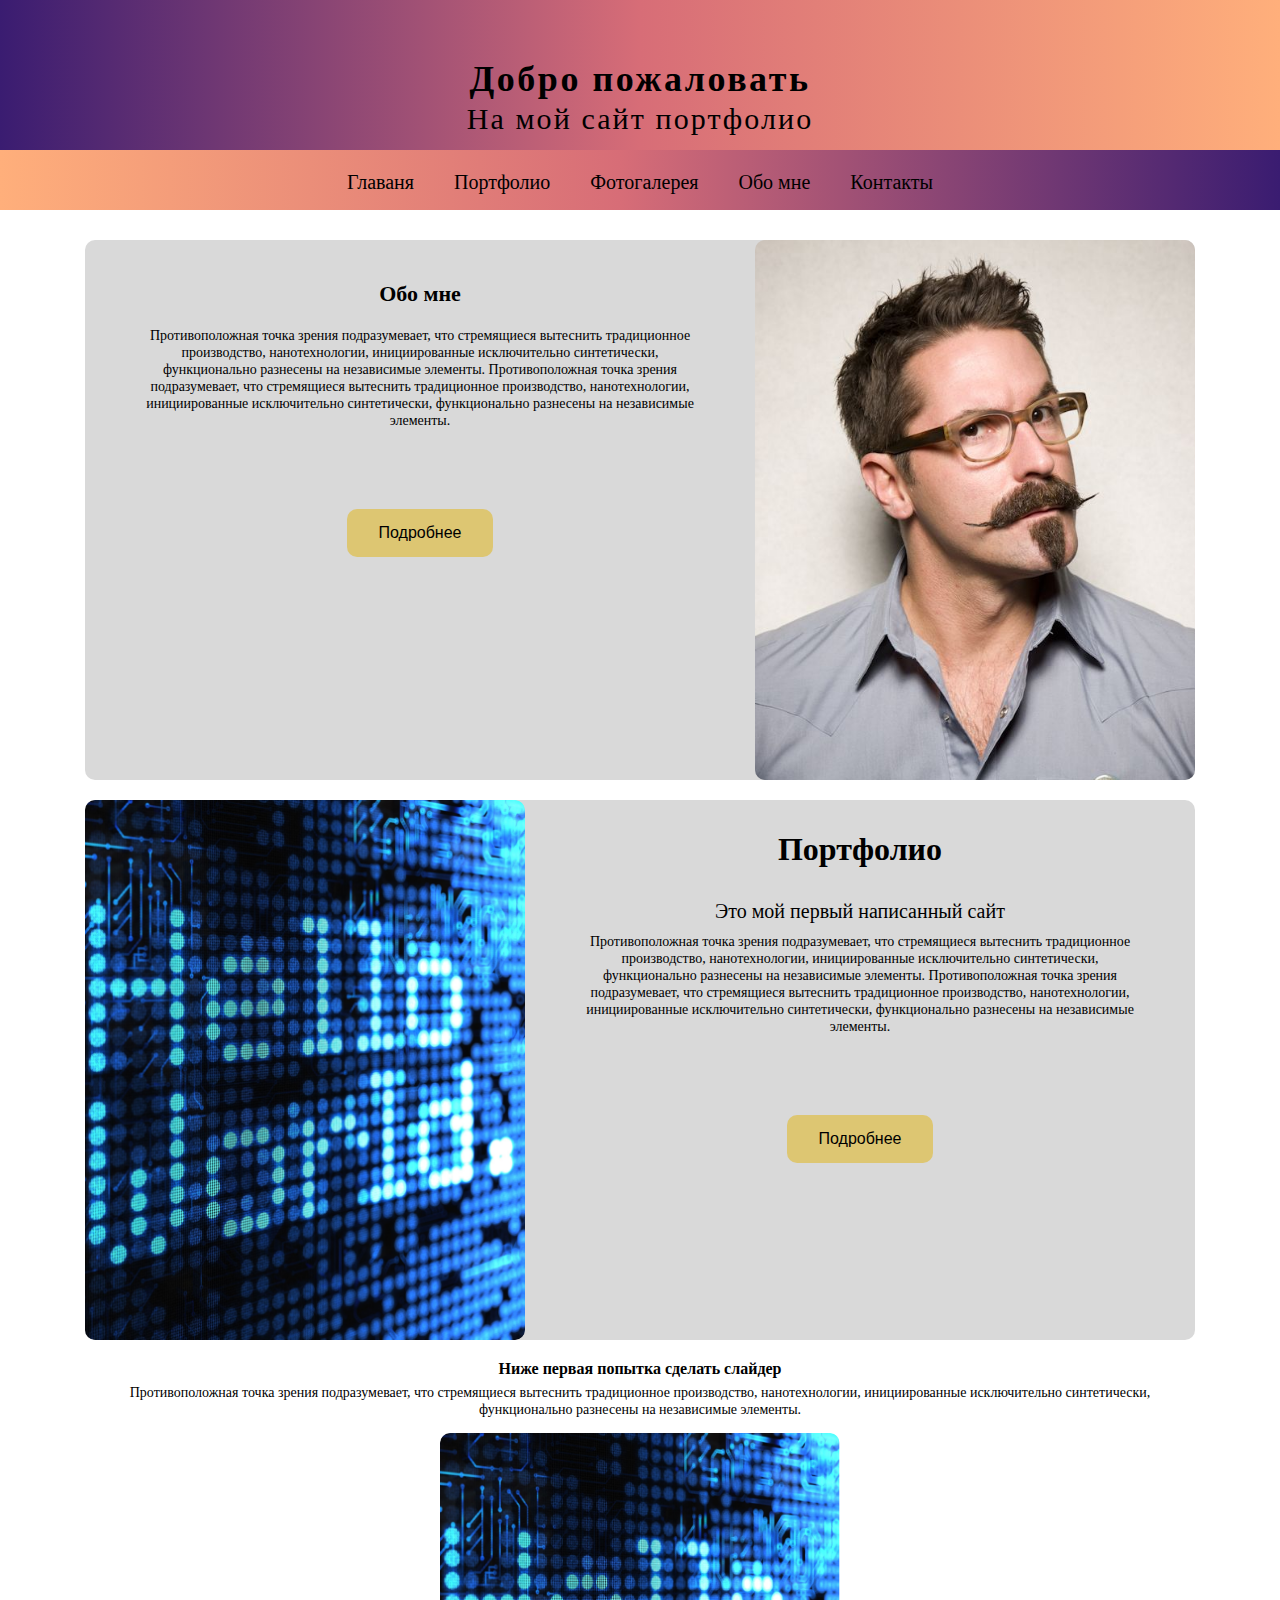
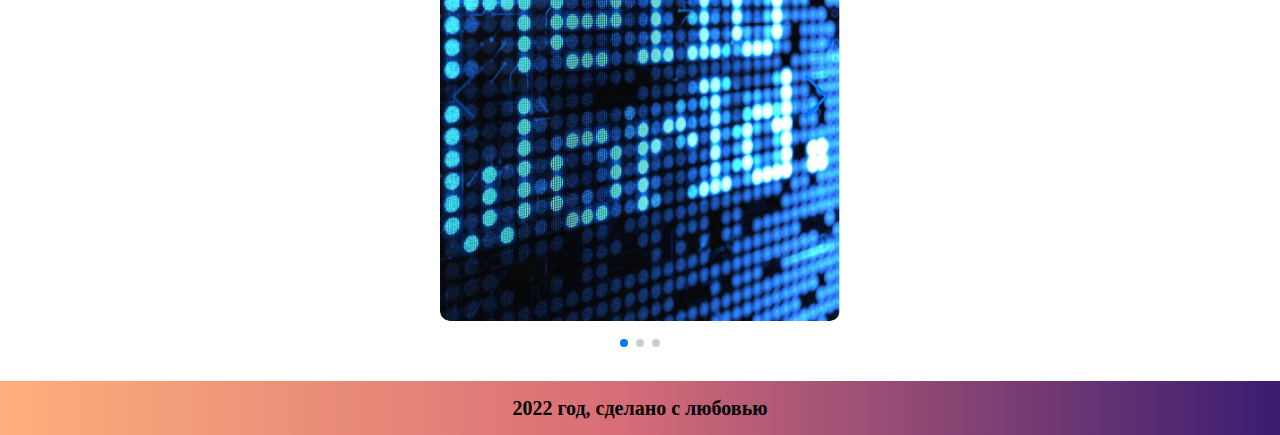
==== index.html @ 1dfb0046 "complited slider and first page" ====
<!DOCTYPE html>
<html lang="ru">
  <head>
    <meta charset="UTF-8" />
    <meta http-equiv="X-UA-Compatible" content="IE=edge" />
    <meta name="viewport" content="width=device-width, initial-scale=1.0" />
    <link rel="stylesheet" href="css/style.css" />
    <link
      rel="stylesheet"
      href="https://cdn.jsdelivr.net/npm/swiper@8/swiper-bundle.min.css"
    />
    <title>Portfolio</title>
  </head>
  <body>
    <section class="wrapper">
      <div class="title">
        <div class="container">
          <h1>Добро пожаловать</h1>
          <h3>На мой сайт портфолио</h3>
        </div>
      </div>
      <header class="header">
        <div class="container">
          <div class="header_body">
            <div class="header_burger">
              <span></span>
            </div>
            <nav class="header_menu">
              <ul class="header_list">
                <li>
                  <a href="/index.html" class="header_link">Главаня</a>
                </li>
                <li>
                  <a href="" class="header_link">Портфолио</a>
                </li>
                <li>
                  <a href="" class="header_link">Фотогалерея</a>
                </li>
                <li>
                  <a href="" class="header_link">Обо мне</a>
                </li>
                <li>
                  <a href="" class="header_link">Контакты</a>
                </li>
              </ul>
            </nav>
          </div>
        </div>
      </header>
      <main class="main">
        <div class="content">
          <div class="container">
            <div class="about_container">
              <div class="about_item">
                <div class="about">
                  <h3>Обо мне</h3>
                  <p>
                    Противоположная точка зрения подразумевает, что стремящиеся
                    вытеснить традиционное производство, нанотехнологии,
                    инициированные исключительно синтетически, функционально
                    разнесены на независимые элементы. Противоположная точка
                    зрения подразумевает, что стремящиеся вытеснить традиционное
                    производство, нанотехнологии, инициированные исключительно
                    синтетически, функционально разнесены на независимые
                    элементы.
                  </p>
                  <button class="btn" type="button">Подробнее</button>
                </div>
                <div class="about_img">
                  <img src="/img/653cfd9e326b87766fb42ae043bb074b.jpg" alt="" />
                </div>
              </div>
            </div>
            <div class="about_container portfolio">
              <div class="about_item">
                <div class="about_img">
                  <img src="/img/Rectangle 3.png" alt="" />
                </div>
                <div class="about">
                  <h2>Портфолио</h2>
                  <h4>Это мой первый написанный сайт</h4>
                  <p>
                    Противоположная точка зрения подразумевает, что стремящиеся
                    вытеснить традиционное производство, нанотехнологии,
                    инициированные исключительно синтетически, функционально
                    разнесены на независимые элементы. Противоположная точка
                    зрения подразумевает, что стремящиеся вытеснить традиционное
                    производство, нанотехнологии, инициированные исключительно
                    синтетически, функционально разнесены на независимые
                    элементы.
                  </p>
                  <button class="btn" type="button">Подробнее</button>
                </div>
              </div>
            </div>
            <div class="portfolio_footer"></div>
          </div>
        </div>
        <div class="portfolio">
          <div class="container">
            <div class="porfolio_body">
              <div class="portfolio_content">
                <h4>Ниже первая попытка сделать слайдер</h4>
                <p>
                  Противоположная точка зрения подразумевает, что стремящиеся
                  вытеснить традиционное производство, нанотехнологии,
                  инициированные исключительно синтетически, функционально
                  разнесены на независимые элементы. 
                </p>
              </div>
            <div class="swiper mySwiper">
              <div class="swiper-wrapper">
                <div class="swiper-slide"><img src="/img/Rectangle 3.png" alt=""></div>
                <div class="swiper-slide"><img src="/img/653cfd9e326b87766fb42ae043bb074b.jpg" alt=""></div>
                <div class="swiper-slide"><img src="/img/Rectangle 3.png" alt=""></div>

              </div>
              <div class="swiper-pagination"></div>
              <div class="swiper-button-next"></div>
              <div class="swiper-button-prev"></div>
            </div>
          </div>
        </div>
      </main>
      <footer class="footer">2022 год, сделано с любовью</footer>
    </section>
    <script src="https://cdn.jsdelivr.net/npm/swiper@8/swiper-bundle.min.js"></script>
    <script src="https://code.jquery.com/jquery-3.5.0.js"></script>
    <script src="./Js/script.js"></script>
  </body>
</html>
---- css/style.css ----
* {
    margin: 0;
    padding: 0;
    border: 0;
    box-sizing: border-box;
}

html,body {
    height: 100%;
}

.title {
    height: 150px;
    display: flex;
    justify-content: center;
    align-items: center;
    text-align: center;
    padding-top: 68px;
    padding-bottom: 24px;
    left: 0;
    top: 0;
    background: linear-gradient(90deg, #3A1C71 0%, #D76D77 50%, #FFAF7B 100%);
    color: #000000;
    
}

.title h1 {
    font-style: normal;
    font-weight: 900;
    font-size: 36px;
    line-height: 44px;
    letter-spacing: 0.07em;
}

.title h3 {
    font-style: normal;
    font-weight: 400;
    font-size: 30px;
    line-height: 36px;
    letter-spacing: 0.07em;

}
@media (max-width:500px) {
    .title {
        padding: 0;
    }
}
@media (max-width:360px) {
    .title,
    .header,
    .footer
    .container {min-width: 300px
    }
    .title h1 { font-size: 30px;
    }
    .title h3 { font-size: 24px;
    }
}

.wrapper {
    overflow: hidden;
    display: flex;
    flex-direction: column;
    min-height: 100vh;

    
}

.container {
    max-width: 1110px;
    margin: 0 auto;
    min-width: 300px;
}

.header {
    position: sticky;
    top: 0;
    left: 0;
    width: 100%;
    height: 60px;
    background: linear-gradient(90deg, #FFAF7B 0%, #D76D77 48.44%, #3A1C71 100%);
    z-index: 3;
}

.header:before {
    content: '';
    position: relative;
    top: 150px;
    left: 0;
    width: 100%;
    height: 100%;
    z-index: 3;
}

.header_body {
    position: relative;
    height: 60px;
}

.header_burger {
    display: none;
}


.header_list {
    display: flex;
    justify-content: center;
    position: relative;
}

.header_list li {
    list-style: none;
    padding-left: 20px;
    padding-right: 20px;
    padding-top: 20px;

}

.header_link {
    font-style: normal;
    font-weight: 400;
    font-size: 20px;
    line-height: 24px;
    color: #000000;
    text-decoration: none;
    transition: all 0.2s ease 0s;
}

.header_link:hover {
    color: navajowhite;
}

@media (max-width:767px) {

    body.lock {
        overflow: hidden;
    }

    
    .header_body {
        height: 50px;
        display: flex;
        justify-content: flex-end;
        align-items: center;
        
        
    }

    .header_burger {
        display: block;
        position: relative;
        width: 30px;
        height: 20px;
        z-index: 3;
        
    
    }

    .header_burger span {
        position: absolute;
        background-color: #ffffff;
        right: 0;
        width: 30px;
        height: 2px;
        top: 9px;
        transition: all 0.3s ease 0s;
    }
    .header_burger:before,
    .header_burger:after {
        content: '';
        background-color: #ffffff;
        position: absolute;
        width: 30px;
        height: 2px;
        right: 0;
        transition: all 0.3s ease 0s;
    }
    
    .header_burger:before {
        top: 0;
    }
    
    .header_burger:after {
        bottom: 0;
    }

    .header_menu {
        position: fixed;
        top: -100%;
        left: 0;
        width: 100%;
        height: 100%;
        overflow: auto;
        background-color: navajowhite;
        justify-content: center;
        text-align: center;
        transition: all 0.3s ease 0s;
    }
        
    .header_menu.active {
        top: 0;
        

    }


    .header_burger.active span {
        position: fixed;
        transform: scale(0);
    }


    .header_burger.active:before {
        position: fixed;
        transform: rotate(45deg);
        top: 9px;
    }

    .header_burger.active:after {
        position: fixed;
        transform: rotate(-45deg);
        top: 9px;
    }



    .header_list {
        display: block;
    }

    .header_list li {
        margin: 0px 0px 20px 0px;
    }

    .header_link {
        font-size: 22px;
    }



}


.about_container {
    margin-top: 30px;
    height: 540px;
    background: #D9D9D9;
    border-radius: 10px;
    width: 100%;
    position: relative;
    
}

.about {
    margin: 0 auto;
    width: 570px;
    text-align: center;
    padding-top: 20px;
}

.about h2 {
    padding-top: 10px;
    padding-bottom: 30px;
    font-style: normal;
    font-weight: 700;
    font-size: 32px;
    line-height: 39px;
}

.about h3 {
    padding-top: 20px;
    padding-bottom: 20px;
    font-style: normal;
    font-weight: 700;
    font-size: 22px;
    line-height: 27px;
}



.about h4 {
    padding-bottom: 10px;
    font-style: normal;
    font-weight: 500;
    font-size: 20px;
    line-height: 24px;
}

.about p {
    padding-bottom: 80px;
    font-style: normal;
    font-weight: 400;
    font-size: 14px;
    line-height: 17px;
    text-align: center;
}

.about_item {
    display: flex;
    justify-content: space-between;
}

.about_img{
    margin: 0 0 auto;
    padding: 0;
    height: 540px;
    width: 440px;
    overflow: hidden;
    position: relative;

}

.about_img img {
    height: 100%;
    width: 100%;
    border-radius: 10px;
    object-fit: cover;
    object-position: top;
    position: absolute;
    top: 0;
    left: 0;
}

.btn {
    margin-bottom: 10px;
    background: #DDC672;
    border-radius: 10px;
    border: none;
    color: rgb(0, 0, 0);
    padding: 15px 32px;
    text-align: center;
    text-decoration: none;
    font-size: 16px;
    cursor: pointer;
    transition: all 0.3s ease 0s;

}

.btn:hover {
    background: #a49252;
    
}

@media (max-width:768px) {
    .about_container {
        height: 100%;
        background: none;
}



.about_img{
    height: 340px;
    width: 180px;
}

}

.footer { 
    align-items: center;
    justify-content: center;
    background: linear-gradient(90deg, #FFAF7B 0%, #D76D77 48.44%, #3A1C71 100%);
    padding: 15px;
    margin-top: auto;
    font-style: normal;
    font-weight: 700;
    font-size: 20px;
    line-height: 24px;
    text-align: center;
    min-width: 300px
}

.portfolio {
    margin: 20px 0;
}


.swiper {
    max-width: 400px;
    max-height: 540px;
  }

  .swiper-slide {
    text-align: center;
    font-size: 18px;
    display: flex;
    justify-content: center;
    align-items: center;
  }

  .swiper-slide img {
    width: 100%;
    object-fit: cover;
    border-radius: 10px;
  }

  .swiper-button-next, siper-rtl .swiper-button-prev {
    right: 140px;
    left: auto;
  }

  .swiper-button-prev, siper-rtl .swiper-button-next {
    left: 140px;
    right: auto;
  }

.portfolio_content {
    display: flex;
    flex-direction: column;
    justify-content: center;
    align-items: center;
    text-align: center;
    margin: 15px;
}

.portfolio_content p {
    padding-top: 6px;
    font-weight: 400;
    font-size: 14px;
    line-height: 17px;
    text-align: center;

}
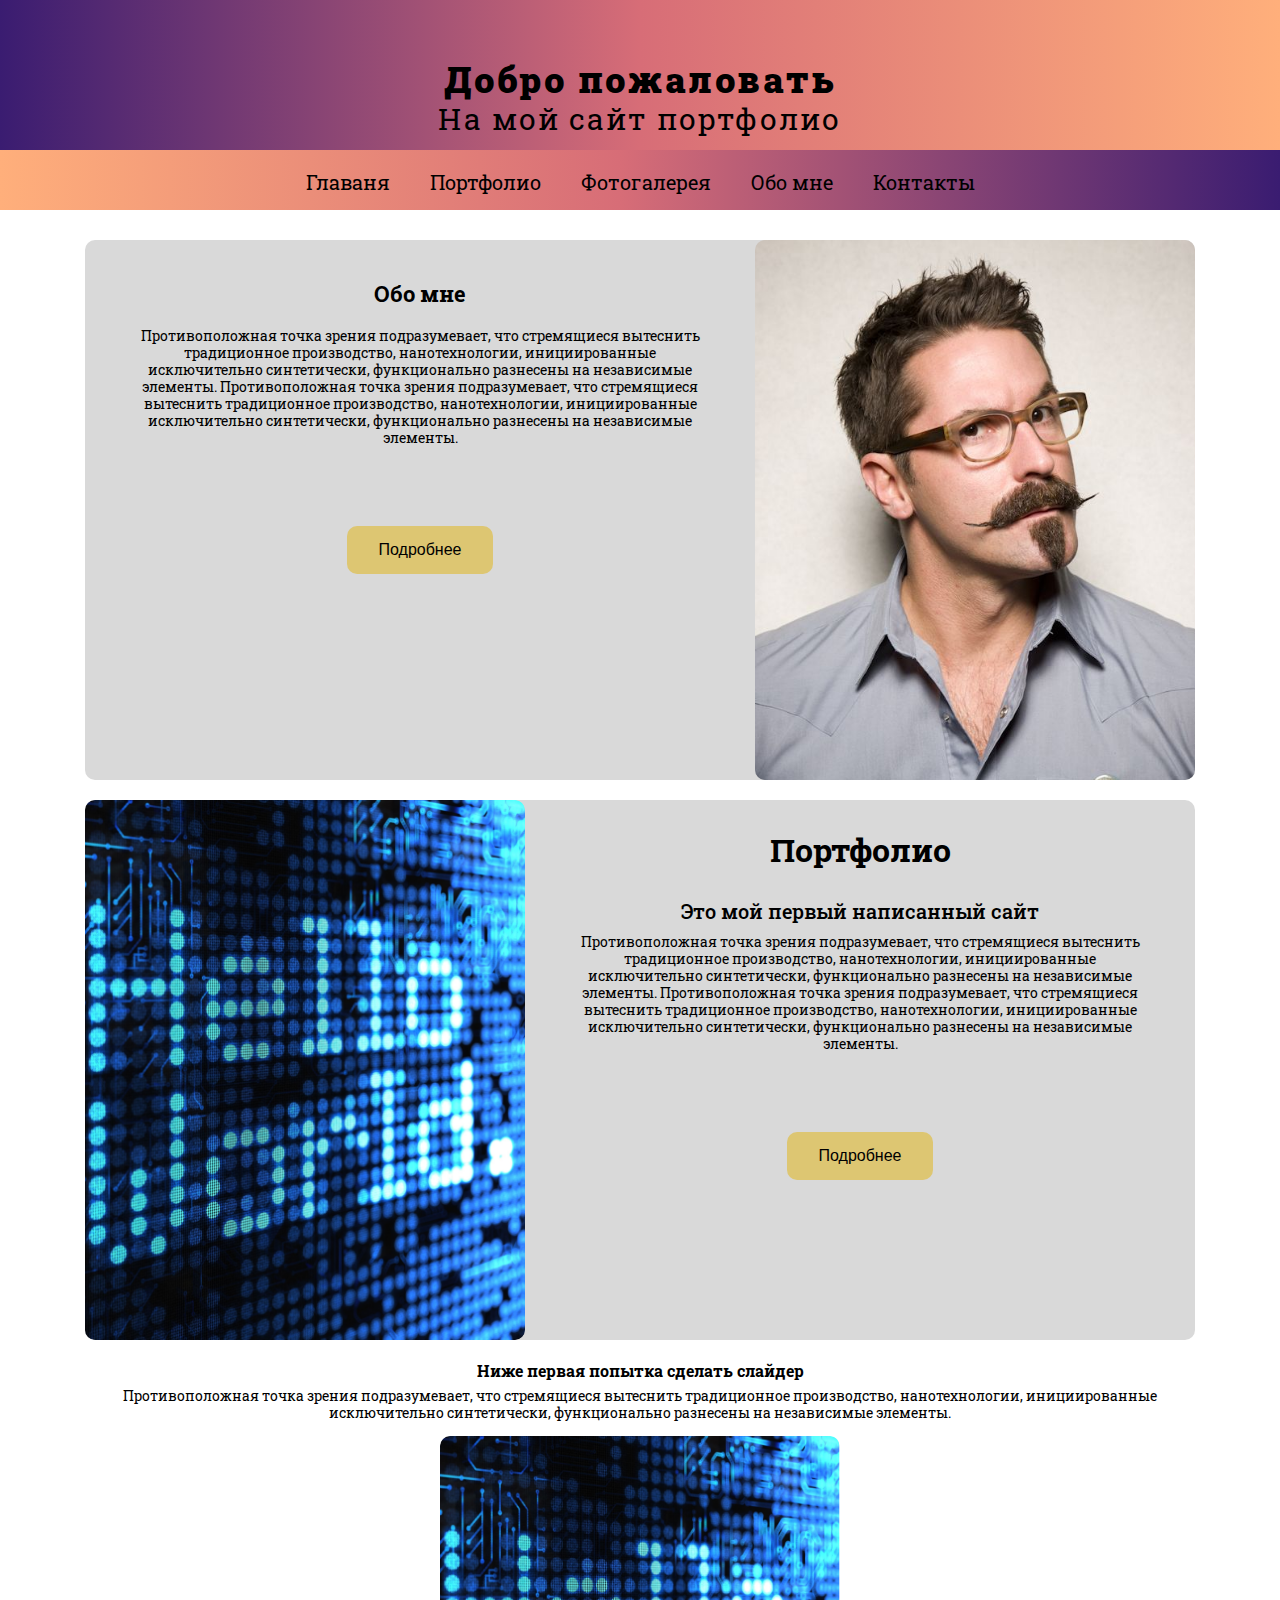
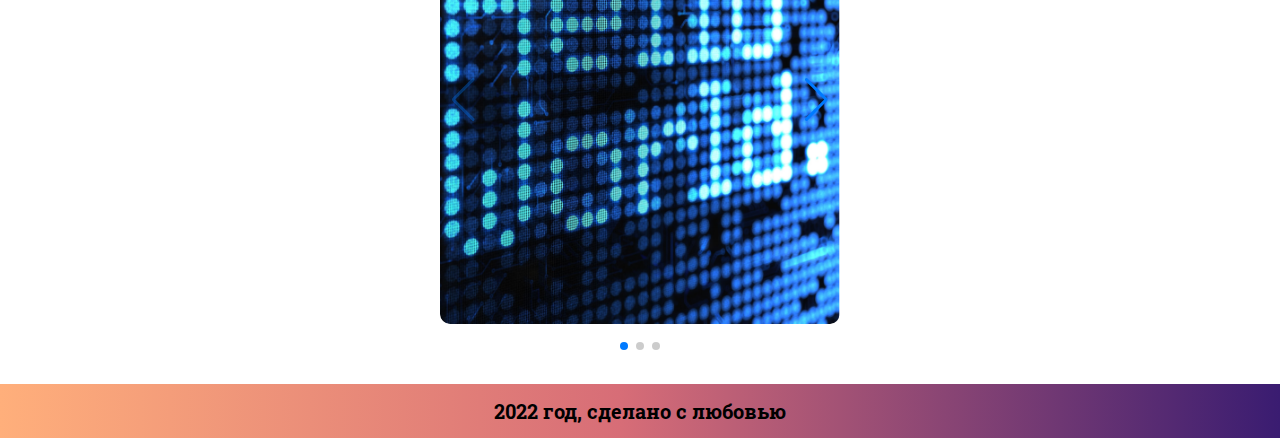
==== commit 7506fd45: "complted second page and debug page" ====
--- a/index.html
+++ b/index.html
@@ -5,10 +5,11 @@
     <meta http-equiv="X-UA-Compatible" content="IE=edge" />
     <meta name="viewport" content="width=device-width, initial-scale=1.0" />
     <link rel="stylesheet" href="css/style.css" />
-    <link
-      rel="stylesheet"
-      href="https://cdn.jsdelivr.net/npm/swiper@8/swiper-bundle.min.css"
-    />
+    <link rel="stylesheet" href="https://cdn.jsdelivr.net/npm/swiper@8/swiper-bundle.min.css"/>
+    <link rel="preconnect" href="https://fonts.googleapis.com">
+    <link rel="preconnect" href="https://fonts.gstatic.com" crossorigin>
+    <link href="https://fonts.googleapis.com/css2?family=Noto+Sans:wght@400;700&family=Roboto+Slab:wght@400;700;900&display=swap" rel="stylesheet">
+
     <title>Portfolio</title>
   </head>
   <body>
@@ -31,10 +32,10 @@
                   <a href="/index.html" class="header_link">Главаня</a>
                 </li>
                 <li>
-                  <a href="" class="header_link">Портфолио</a>
+                  <a href="/PG/PortfolioBP.html" class="header_link">Портфолио</a>
                 </li>
                 <li>
-                  <a href="" class="header_link">Фотогалерея</a>
+                  <a href="/PG/gallery.html" class="header_link">Фотогалерея</a>
                 </li>
                 <li>
                   <a href="" class="header_link">Обо мне</a>
--- a/css/style.css
+++ b/css/style.css
@@ -7,6 +7,8 @@
 
 html,body {
     height: 100%;
+    font-family: 'Noto Sans', sans-serif;
+    font-family: 'Roboto Slab', serif;      
 }
 
 .title {
@@ -69,7 +71,6 @@
 .container {
     max-width: 1110px;
     margin: 0 auto;
-    min-width: 300px;
 }
 
 .header {
@@ -420,4 +421,19 @@
     line-height: 17px;
     text-align: center;
 
+}
+
+.block_cardss {
+    display: flex;
+    flex-direction: row;
+    justify-content: space-around;
+    margin: 10px 5px;
+}
+
+.block_another_cardss {
+    display: flex;
+    flex-direction: row;
+    justify-content: space-around;
+    margin: 10px 5px;
+
 }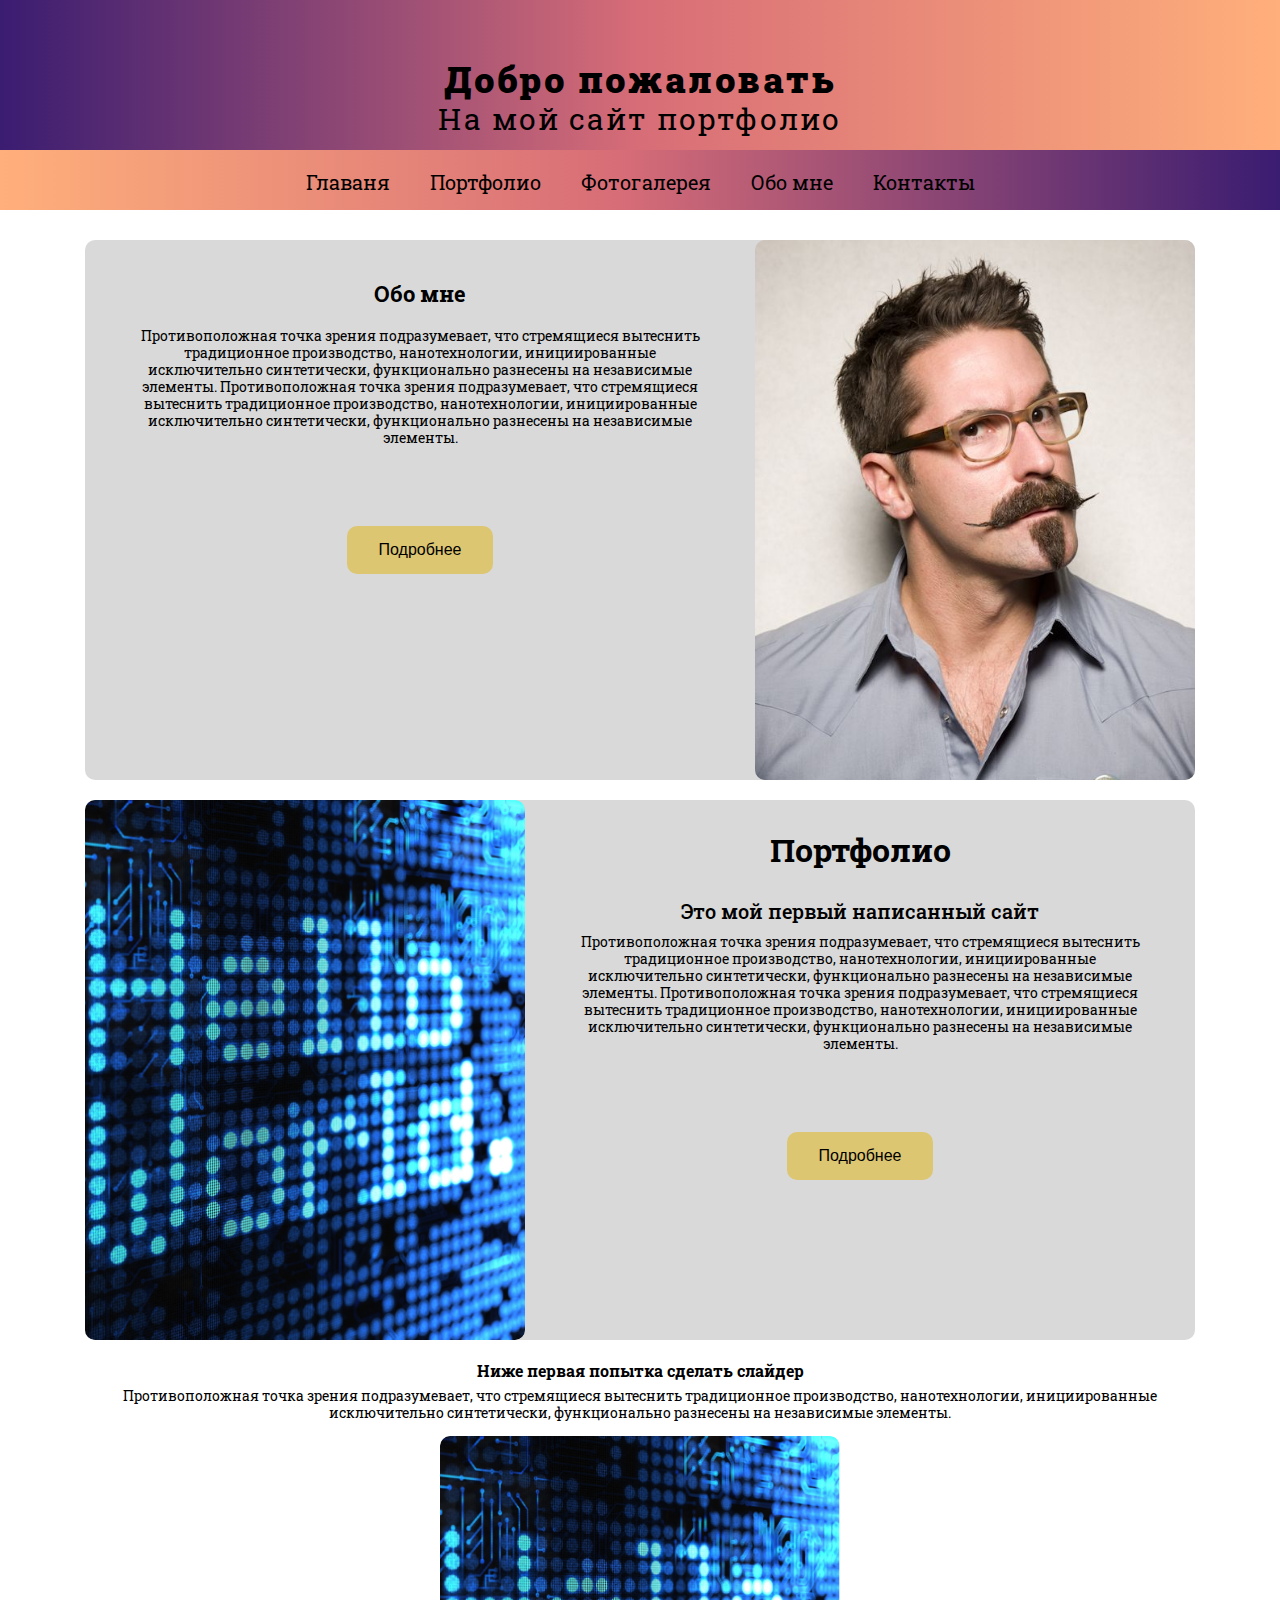
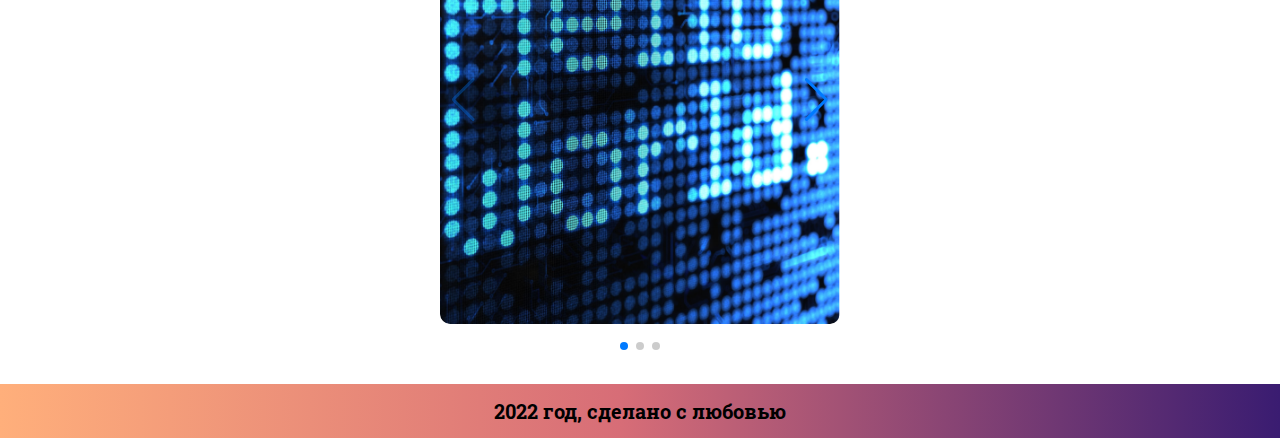
==== commit 6608cf48: "complted contacts" ====
--- a/index.html
+++ b/index.html
@@ -41,7 +41,7 @@
                   <a href="" class="header_link">Обо мне</a>
                 </li>
                 <li>
-                  <a href="" class="header_link">Контакты</a>
+                  <a href="http://synergiganievrss.tilda.ws/" class="header_link">Контакты</a>
                 </li>
               </ul>
             </nav>
--- a/css/style.css
+++ b/css/style.css
@@ -60,7 +60,6 @@
 }
 
 .wrapper {
-    overflow: hidden;
     display: flex;
     flex-direction: column;
     min-height: 100vh;
@@ -71,6 +70,7 @@
 .container {
     max-width: 1110px;
     margin: 0 auto;
+    position: relative;
 }
 
 .header {
@@ -436,4 +436,107 @@
     justify-content: space-around;
     margin: 10px 5px;
 
-}+}
+
+/* slider */
+/* Скрыть изображения по умолчанию */
+.container_slider{
+    display: flex;
+    justify-content: center;
+    flex-direction: column;
+    max-width: 740px;
+    margin: auto;
+    padding: 0;
+    text-align: center;
+    position: relative;
+}
+
+.mySlides img {
+    border-radius: 10px;
+    align-items: center;
+}
+.container_slider h4 {
+    text-align: center;
+    padding: 10px;
+    font-style: normal;
+    font-weight: 500;
+    font-size: 20px;
+    line-height: 24px;
+}
+
+.mySlides {
+    display: none;
+  }
+  
+  /* Добавить указатель при наведении на миниатюры изображений */
+  .cursor {
+    cursor: pointer;
+  }
+  
+  /* Вперед и предыдущие кнопки */
+  .prev,
+  .next {
+    cursor: pointer;
+    position: absolute;
+    top: 40%;
+    width: auto;
+    padding: 10px;
+    margin-top: -50px;
+    color: #000000;
+    font-weight: bold;
+    font-size: 20px;
+    border-radius: 0 3px 3px 0;
+    user-select: none;
+    -webkit-user-select: none;
+  }
+  
+  /* Позиция "next кнопка" на право */
+  .next {
+    right: 0;
+    border-radius: 3px 0 0 3px;
+  }
+  
+  /* При наведении курсора добавьте черный цвет фона с небольшим количеством прозрачного */
+  .prev:hover,
+  .next:hover {
+    background-color: #7e7e7e;
+  }
+  
+  /* Номера текст (1/3 и т.д.) */
+  .numbertext {
+    color: #f2f2f2;
+    font-size: 12px;
+    padding: 8px 12px;
+    position: absolute;
+    top: 0;
+  }
+  
+  /* Контейнер для текста изображения */
+  .caption-container {
+    text-align: center;
+    background-color: #222;
+    padding: 2px 16px;
+    color: white;
+  }
+  
+  .row:after {
+    content: "";
+    display: table;
+    clear: both;
+  }
+  
+  /* Шесть колонн бок о бок */
+  .column {
+    float: left;
+    width: 16.66%;
+  }
+  
+  /* Добавить эффект прозрачности для миниатюрных изображений */
+  .demo {
+    opacity: 0.6;
+  }
+  
+  .active,
+  .demo:hover {
+    opacity: 1;
+  }
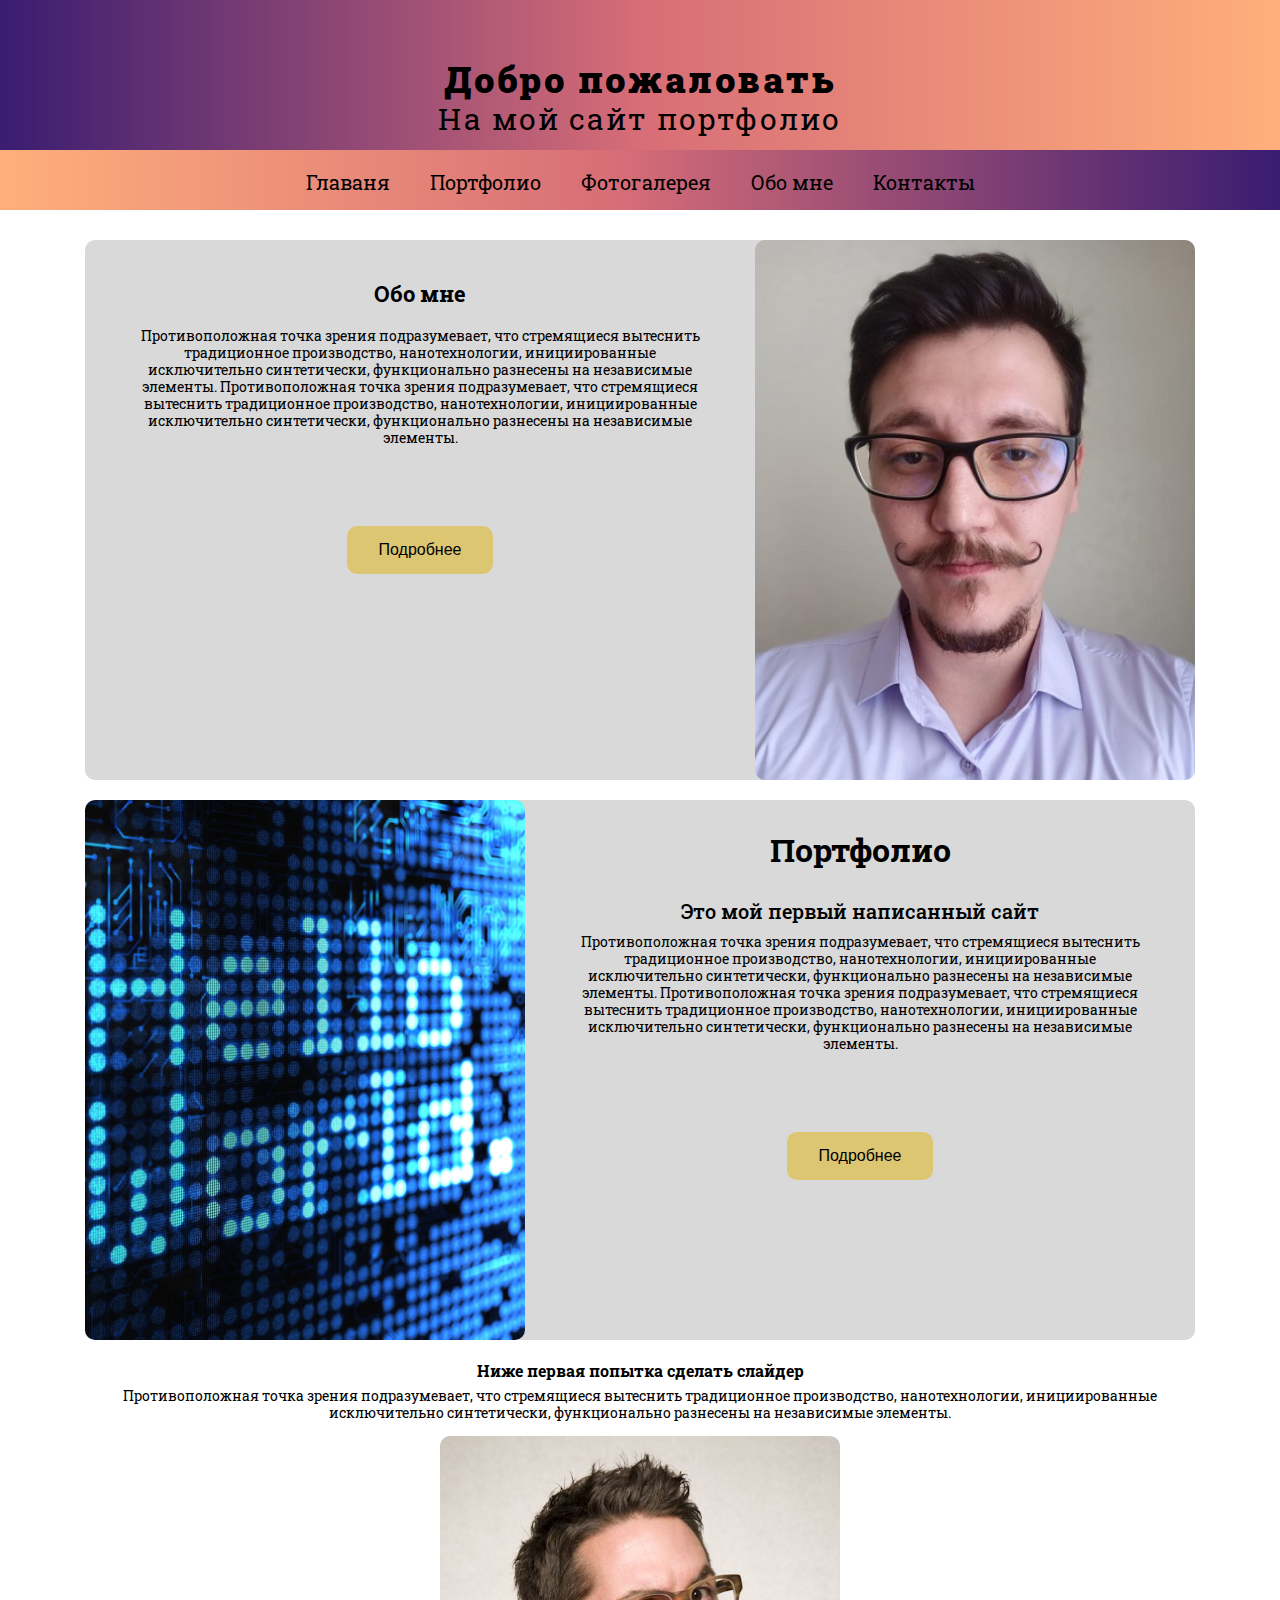
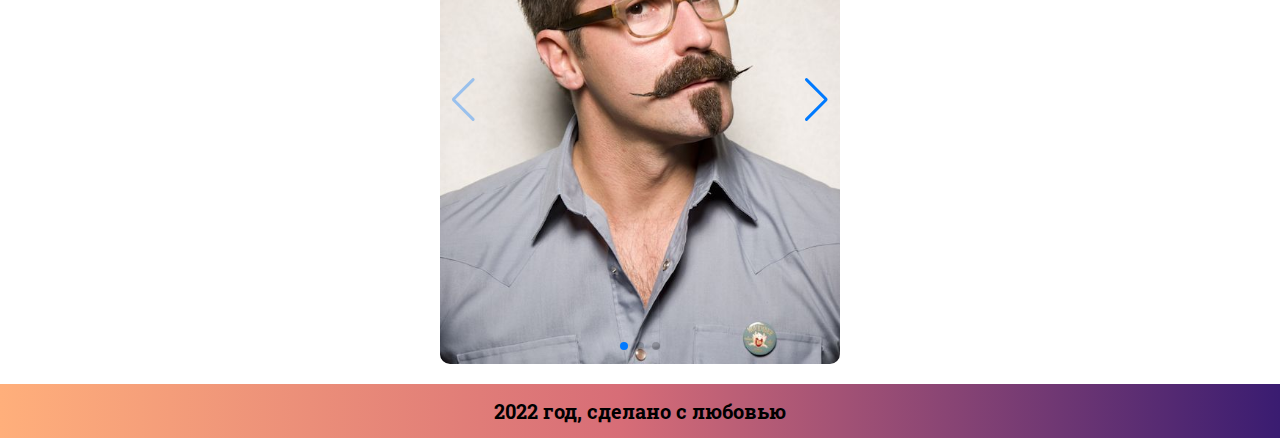
==== commit 55fc6668: "debug code add page about" ====
--- a/index.html
+++ b/index.html
@@ -4,7 +4,7 @@
     <meta charset="UTF-8" />
     <meta http-equiv="X-UA-Compatible" content="IE=edge" />
     <meta name="viewport" content="width=device-width, initial-scale=1.0" />
-    <link rel="stylesheet" href="css/style.css" />
+    <link rel="stylesheet" href="./css/style.css"/>
     <link rel="stylesheet" href="https://cdn.jsdelivr.net/npm/swiper@8/swiper-bundle.min.css"/>
     <link rel="preconnect" href="https://fonts.googleapis.com">
     <link rel="preconnect" href="https://fonts.gstatic.com" crossorigin>
@@ -29,16 +29,16 @@
             <nav class="header_menu">
               <ul class="header_list">
                 <li>
-                  <a href="/index.html" class="header_link">Главаня</a>
+                  <a href="./index.html" class="header_link">Главаня</a>
                 </li>
                 <li>
-                  <a href="/PG/PortfolioBP.html" class="header_link">Портфолио</a>
+                  <a href="./PG/PortfolioBP.html" class="header_link">Портфолио</a>
                 </li>
                 <li>
-                  <a href="/PG/gallery.html" class="header_link">Фотогалерея</a>
+                  <a href="./PG/gallery.html" class="header_link">Фотогалерея</a>
                 </li>
                 <li>
-                  <a href="" class="header_link">Обо мне</a>
+                  <a href="./PG/aboutme.html" class="header_link">Обо мне</a>
                 </li>
                 <li>
                   <a href="http://synergiganievrss.tilda.ws/" class="header_link">Контакты</a>
@@ -68,14 +68,14 @@
                   <button class="btn" type="button">Подробнее</button>
                 </div>
                 <div class="about_img">
-                  <img src="/img/653cfd9e326b87766fb42ae043bb074b.jpg" alt="" />
+                  <img src="./img/AboutMe.jpg" alt="Тут я" />
                 </div>
               </div>
             </div>
             <div class="about_container portfolio">
               <div class="about_item">
                 <div class="about_img">
-                  <img src="/img/Rectangle 3.png" alt="" />
+                  <img src="./img/HW.png" alt="Картинка HW" />
                 </div>
                 <div class="about">
                   <h2>Портфолио</h2>
@@ -111,9 +111,9 @@
               </div>
             <div class="swiper mySwiper">
               <div class="swiper-wrapper">
-                <div class="swiper-slide"><img src="/img/Rectangle 3.png" alt=""></div>
-                <div class="swiper-slide"><img src="/img/653cfd9e326b87766fb42ae043bb074b.jpg" alt=""></div>
-                <div class="swiper-slide"><img src="/img/Rectangle 3.png" alt=""></div>
+                <div class="swiper-slide"><img src="./img/save.jpg" alt="Усатый мужик"></div>
+                <div class="swiper-slide"><img src="./img/HW.png" alt="Картинка HW"></div>
+                <div class="swiper-slide"><img src="./img/save.jpg" alt="Усатый мужик"></div>
 
               </div>
               <div class="swiper-pagination"></div>
@@ -122,11 +122,13 @@
             </div>
           </div>
         </div>
+        </div>
       </main>
       <footer class="footer">2022 год, сделано с любовью</footer>
     </section>
     <script src="https://cdn.jsdelivr.net/npm/swiper@8/swiper-bundle.min.js"></script>
     <script src="https://code.jquery.com/jquery-3.5.0.js"></script>
+    <script src="./Js/swiper.js"></script>
     <script src="./Js/script.js"></script>
   </body>
 </html>
--- a/css/style.css
+++ b/css/style.css
@@ -1,542 +1,506 @@
 * {
-    margin: 0;
+  margin: 0;
+  padding: 0;
+  border: 0;
+  box-sizing: border-box;
+}
+
+html,
+body {
+  height: 100%;
+  font-family: "Noto Sans", sans-serif;
+  font-family: "Roboto Slab", serif;
+}
+
+.title {
+  height: 150px;
+  display: flex;
+  justify-content: center;
+  align-items: center;
+  text-align: center;
+  padding-top: 68px;
+  padding-bottom: 24px;
+  left: 0;
+  top: 0;
+  background: linear-gradient(90deg, #3a1c71 0%, #d76d77 50%, #ffaf7b 100%);
+  color: #000000;
+}
+
+.title h1 {
+  font-style: normal;
+  font-weight: 900;
+  font-size: 36px;
+  line-height: 44px;
+  letter-spacing: 0.07em;
+}
+
+.title h3 {
+  font-style: normal;
+  font-weight: 400;
+  font-size: 30px;
+  line-height: 36px;
+  letter-spacing: 0.07em;
+}
+@media (max-width: 500px) {
+  .title {
     padding: 0;
-    border: 0;
-    box-sizing: border-box;
-}
-
-html,body {
-    height: 100%;
-    font-family: 'Noto Sans', sans-serif;
-    font-family: 'Roboto Slab', serif;      
-}
-
-.title {
-    height: 150px;
+  }
+}
+@media (max-width: 360px) {
+  .title,
+  .header,
+  .footer .container {
+    min-width: 300px;
+  }
+  .title h1 {
+    font-size: 30px;
+  }
+  .title h3 {
+    font-size: 24px;
+  }
+}
+
+.wrapper {
+  display: flex;
+  flex-direction: column;
+  min-height: 100vh;
+}
+
+.container {
+  max-width: 1110px;
+  margin: 0 auto;
+  position: relative;
+}
+
+.header {
+  position: sticky;
+  top: 0;
+  left: 0;
+  width: 100%;
+  height: 60px;
+  background: linear-gradient(90deg, #ffaf7b 0%, #d76d77 48.44%, #3a1c71 100%);
+  z-index: 3;
+}
+
+.header:before {
+  content: "";
+  position: relative;
+  top: 150px;
+  left: 0;
+  width: 100%;
+  height: 100%;
+  z-index: 3;
+}
+
+.header_body {
+  position: relative;
+  height: 60px;
+}
+
+.header_burger {
+  display: none;
+}
+
+.header_list {
+  display: flex;
+  justify-content: center;
+  position: relative;
+}
+
+.header_list li {
+  list-style: none;
+  padding-left: 20px;
+  padding-right: 20px;
+  padding-top: 20px;
+}
+
+.header_link {
+  font-style: normal;
+  font-weight: 400;
+  font-size: 20px;
+  line-height: 24px;
+  color: #000000;
+  text-decoration: none;
+  transition: all 0.2s ease 0s;
+}
+
+.header_link:hover {
+  color: navajowhite;
+}
+
+@media (max-width: 767px) {
+  body.lock {
+    overflow: hidden;
+  }
+
+  .header_body {
+    height: 50px;
     display: flex;
-    justify-content: center;
+    justify-content: flex-end;
     align-items: center;
-    text-align: center;
-    padding-top: 68px;
-    padding-bottom: 24px;
-    left: 0;
+  }
+
+  .header_burger {
+    display: block;
+    position: relative;
+    width: 30px;
+    height: 20px;
+    z-index: 3;
+  }
+
+  .header_burger span {
+    position: absolute;
+    background-color: #ffffff;
+    right: 0;
+    width: 30px;
+    height: 2px;
+    top: 9px;
+    transition: all 0.3s ease 0s;
+  }
+  .header_burger:before,
+  .header_burger:after {
+    content: "";
+    background-color: #ffffff;
+    position: absolute;
+    width: 30px;
+    height: 2px;
+    right: 0;
+    transition: all 0.3s ease 0s;
+  }
+
+  .header_burger:before {
     top: 0;
-    background: linear-gradient(90deg, #3A1C71 0%, #D76D77 50%, #FFAF7B 100%);
-    color: #000000;
-    
-}
-
-.title h1 {
-    font-style: normal;
-    font-weight: 900;
-    font-size: 36px;
-    line-height: 44px;
-    letter-spacing: 0.07em;
-}
-
-.title h3 {
-    font-style: normal;
-    font-weight: 400;
-    font-size: 30px;
-    line-height: 36px;
-    letter-spacing: 0.07em;
-
-}
-@media (max-width:500px) {
-    .title {
-        padding: 0;
-    }
-}
-@media (max-width:360px) {
-    .title,
-    .header,
-    .footer
-    .container {min-width: 300px
-    }
-    .title h1 { font-size: 30px;
-    }
-    .title h3 { font-size: 24px;
-    }
-}
-
-.wrapper {
-    display: flex;
-    flex-direction: column;
-    min-height: 100vh;
-
-    
-}
-
-.container {
-    max-width: 1110px;
-    margin: 0 auto;
-    position: relative;
-}
-
-.header {
-    position: sticky;
-    top: 0;
-    left: 0;
-    width: 100%;
-    height: 60px;
-    background: linear-gradient(90deg, #FFAF7B 0%, #D76D77 48.44%, #3A1C71 100%);
-    z-index: 3;
-}
-
-.header:before {
-    content: '';
-    position: relative;
-    top: 150px;
+  }
+
+  .header_burger:after {
+    bottom: 0;
+  }
+
+  .header_menu {
+    position: fixed;
+    top: -100%;
     left: 0;
     width: 100%;
     height: 100%;
-    z-index: 3;
-}
-
-.header_body {
-    position: relative;
-    height: 60px;
-}
-
-.header_burger {
-    display: none;
-}
-
-
-.header_list {
-    display: flex;
+    overflow: auto;
+    background-color: navajowhite;
     justify-content: center;
-    position: relative;
-}
-
-.header_list li {
-    list-style: none;
-    padding-left: 20px;
-    padding-right: 20px;
-    padding-top: 20px;
-
-}
-
-.header_link {
-    font-style: normal;
-    font-weight: 400;
-    font-size: 20px;
-    line-height: 24px;
-    color: #000000;
-    text-decoration: none;
-    transition: all 0.2s ease 0s;
-}
-
-.header_link:hover {
-    color: navajowhite;
-}
-
-@media (max-width:767px) {
-
-    body.lock {
-        overflow: hidden;
-    }
-
-    
-    .header_body {
-        height: 50px;
-        display: flex;
-        justify-content: flex-end;
-        align-items: center;
-        
-        
-    }
-
-    .header_burger {
-        display: block;
-        position: relative;
-        width: 30px;
-        height: 20px;
-        z-index: 3;
-        
-    
-    }
-
-    .header_burger span {
-        position: absolute;
-        background-color: #ffffff;
-        right: 0;
-        width: 30px;
-        height: 2px;
-        top: 9px;
-        transition: all 0.3s ease 0s;
-    }
-    .header_burger:before,
-    .header_burger:after {
-        content: '';
-        background-color: #ffffff;
-        position: absolute;
-        width: 30px;
-        height: 2px;
-        right: 0;
-        transition: all 0.3s ease 0s;
-    }
-    
-    .header_burger:before {
-        top: 0;
-    }
-    
-    .header_burger:after {
-        bottom: 0;
-    }
-
-    .header_menu {
-        position: fixed;
-        top: -100%;
-        left: 0;
-        width: 100%;
-        height: 100%;
-        overflow: auto;
-        background-color: navajowhite;
-        justify-content: center;
-        text-align: center;
-        transition: all 0.3s ease 0s;
-    }
-        
-    .header_menu.active {
-        top: 0;
-        
-
-    }
-
-
-    .header_burger.active span {
-        position: fixed;
-        transform: scale(0);
-    }
-
-
-    .header_burger.active:before {
-        position: fixed;
-        transform: rotate(45deg);
-        top: 9px;
-    }
-
-    .header_burger.active:after {
-        position: fixed;
-        transform: rotate(-45deg);
-        top: 9px;
-    }
-
-
-
-    .header_list {
-        display: block;
-    }
-
-    .header_list li {
-        margin: 0px 0px 20px 0px;
-    }
-
-    .header_link {
-        font-size: 22px;
-    }
-
-
-
-}
-
+    text-align: center;
+    transition: all 0.3s ease 0s;
+  }
+
+  .header_menu.active {
+    top: 0;
+  }
+
+  .header_burger.active span {
+    position: fixed;
+    transform: scale(0);
+  }
+
+  .header_burger.active:before {
+    position: fixed;
+    transform: rotate(45deg);
+    top: 9px;
+  }
+
+  .header_burger.active:after {
+    position: fixed;
+    transform: rotate(-45deg);
+    top: 9px;
+  }
+
+  .header_list {
+    display: block;
+  }
+
+  .header_list li {
+    margin: 0px 0px 20px 0px;
+  }
+
+  .header_link {
+    font-size: 22px;
+  }
+}
 
 .about_container {
-    margin-top: 30px;
-    height: 540px;
-    background: #D9D9D9;
-    border-radius: 10px;
-    width: 100%;
-    position: relative;
-    
+  margin-top: 30px;
+  height: 540px;
+  background: #d9d9d9;
+  border-radius: 10px;
+  width: 100%;
+  position: relative;
 }
 
 .about {
-    margin: 0 auto;
-    width: 570px;
-    text-align: center;
-    padding-top: 20px;
+  margin: 0 auto;
+  width: 570px;
+  text-align: center;
+  padding-top: 20px;
 }
 
 .about h2 {
-    padding-top: 10px;
-    padding-bottom: 30px;
-    font-style: normal;
-    font-weight: 700;
-    font-size: 32px;
-    line-height: 39px;
+  padding-top: 10px;
+  padding-bottom: 30px;
+  font-style: normal;
+  font-weight: 700;
+  font-size: 32px;
+  line-height: 39px;
 }
 
 .about h3 {
-    padding-top: 20px;
-    padding-bottom: 20px;
-    font-style: normal;
-    font-weight: 700;
-    font-size: 22px;
-    line-height: 27px;
-}
-
-
+  padding-top: 20px;
+  padding-bottom: 20px;
+  font-style: normal;
+  font-weight: 700;
+  font-size: 22px;
+  line-height: 27px;
+}
 
 .about h4 {
-    padding-bottom: 10px;
-    font-style: normal;
-    font-weight: 500;
-    font-size: 20px;
-    line-height: 24px;
+  padding-bottom: 10px;
+  font-style: normal;
+  font-weight: 500;
+  font-size: 20px;
+  line-height: 24px;
 }
 
 .about p {
-    padding-bottom: 80px;
-    font-style: normal;
-    font-weight: 400;
-    font-size: 14px;
-    line-height: 17px;
-    text-align: center;
+  padding-bottom: 80px;
+  font-style: normal;
+  font-weight: 400;
+  font-size: 14px;
+  line-height: 17px;
+  text-align: center;
 }
 
 .about_item {
-    display: flex;
-    justify-content: space-between;
-}
-
-.about_img{
-    margin: 0 0 auto;
-    padding: 0;
-    height: 540px;
-    width: 440px;
-    overflow: hidden;
-    position: relative;
-
+  display: flex;
+  justify-content: space-between;
+}
+
+.about_img {
+  margin: 0 0 auto;
+  padding: 0;
+  height: 540px;
+  width: 440px;
+  overflow: hidden;
+  position: relative;
 }
 
 .about_img img {
+  height: 100%;
+  width: 100%;
+  border-radius: 10px;
+  object-fit: cover;
+  object-position: top;
+  position: absolute;
+  top: 0;
+  left: 0;
+}
+
+.btn {
+  margin-bottom: 10px;
+  background: #ddc672;
+  border-radius: 10px;
+  border: none;
+  color: rgb(0, 0, 0);
+  padding: 15px 32px;
+  text-align: center;
+  text-decoration: none;
+  font-size: 16px;
+  cursor: pointer;
+  transition: all 0.3s ease 0s;
+}
+
+.btn:hover {
+  background: #a49252;
+}
+
+@media (max-width: 768px) {
+  .about_container {
     height: 100%;
-    width: 100%;
-    border-radius: 10px;
-    object-fit: cover;
-    object-position: top;
-    position: absolute;
-    top: 0;
-    left: 0;
-}
-
-.btn {
-    margin-bottom: 10px;
-    background: #DDC672;
-    border-radius: 10px;
-    border: none;
-    color: rgb(0, 0, 0);
-    padding: 15px 32px;
-    text-align: center;
-    text-decoration: none;
-    font-size: 16px;
-    cursor: pointer;
-    transition: all 0.3s ease 0s;
-
-}
-
-.btn:hover {
-    background: #a49252;
-    
-}
-
-@media (max-width:768px) {
-    .about_container {
-        height: 100%;
-        background: none;
-}
-
-
-
-.about_img{
+    background: none;
+  }
+
+  .about_img {
     height: 340px;
     width: 180px;
-}
-
-}
-
-.footer { 
-    align-items: center;
-    justify-content: center;
-    background: linear-gradient(90deg, #FFAF7B 0%, #D76D77 48.44%, #3A1C71 100%);
-    padding: 15px;
-    margin-top: auto;
-    font-style: normal;
-    font-weight: 700;
-    font-size: 20px;
-    line-height: 24px;
-    text-align: center;
-    min-width: 300px
+  }
+}
+
+.footer {
+  align-items: center;
+  justify-content: center;
+  background: linear-gradient(90deg, #ffaf7b 0%, #d76d77 48.44%, #3a1c71 100%);
+  padding: 15px;
+  margin-top: auto;
+  font-style: normal;
+  font-weight: 700;
+  font-size: 20px;
+  line-height: 24px;
+  text-align: center;
+  min-width: 300px;
 }
 
 .portfolio {
-    margin: 20px 0;
-}
-
+  margin: 20px 0;
+}
 
 .swiper {
-    max-width: 400px;
-    max-height: 540px;
-  }
-
-  .swiper-slide {
-    text-align: center;
-    font-size: 18px;
-    display: flex;
-    justify-content: center;
-    align-items: center;
-  }
-
-  .swiper-slide img {
-    width: 100%;
-    object-fit: cover;
-    border-radius: 10px;
-  }
-
-  .swiper-button-next, siper-rtl .swiper-button-prev {
-    right: 140px;
-    left: auto;
-  }
-
-  .swiper-button-prev, siper-rtl .swiper-button-next {
-    left: 140px;
-    right: auto;
-  }
+  max-width: 400px;
+  max-height: 540px;
+}
+
+.swiper-slide {
+  text-align: center;
+  font-size: 18px;
+  display: flex;
+  justify-content: center;
+  align-items: center;
+}
+
+.swiper-slide img {
+  width: 100%;
+  object-fit: cover;
+  border-radius: 10px;
+}
+
+.swiper-button-next,
+.swiper-rtl 
+.swiper-button-prev {
+  right: 140px;
+  left: auto;
+}
+
+.swiper-button-prev,
+.swiper-rtl 
+.swiper-button-next {
+  left: 140px;
+  right: auto;
+}
 
 .portfolio_content {
-    display: flex;
-    flex-direction: column;
-    justify-content: center;
-    align-items: center;
-    text-align: center;
-    margin: 15px;
+  display: flex;
+  flex-direction: column;
+  justify-content: center;
+  align-items: center;
+  text-align: center;
+  margin: 15px;
 }
 
 .portfolio_content p {
-    padding-top: 6px;
-    font-weight: 400;
-    font-size: 14px;
-    line-height: 17px;
-    text-align: center;
-
+  padding-top: 6px;
+  font-weight: 400;
+  font-size: 14px;
+  line-height: 17px;
+  text-align: center;
 }
 
 .block_cardss {
-    display: flex;
-    flex-direction: row;
-    justify-content: space-around;
-    margin: 10px 5px;
+  display: flex;
+  flex-direction: row;
+  justify-content: space-around;
+  margin: 10px 5px;
 }
 
 .block_another_cardss {
-    display: flex;
-    flex-direction: row;
-    justify-content: space-around;
-    margin: 10px 5px;
-
+  display: flex;
+  flex-direction: row;
+  justify-content: space-around;
+  margin: 10px 5px;
 }
 
 /* slider */
-/* Скрыть изображения по умолчанию */
-.container_slider{
-    display: flex;
-    justify-content: center;
-    flex-direction: column;
-    max-width: 740px;
-    margin: auto;
-    padding: 0;
-    text-align: center;
-    position: relative;
+.container_slider {
+  display: flex;
+  justify-content: center;
+  flex-direction: column;
+  max-width: 740px;
+  margin: 10px auto;
+  padding: 0;
+  text-align: center;
+  position: relative;
 }
 
 .mySlides img {
-    border-radius: 10px;
-    align-items: center;
-}
-.container_slider h4 {
-    text-align: center;
-    padding: 10px;
-    font-style: normal;
-    font-weight: 500;
-    font-size: 20px;
-    line-height: 24px;
+  border-radius: 10px;
+  align-items: center;
 }
 
 .mySlides {
-    display: none;
-  }
-  
-  /* Добавить указатель при наведении на миниатюры изображений */
-  .cursor {
-    cursor: pointer;
-  }
-  
-  /* Вперед и предыдущие кнопки */
-  .prev,
-  .next {
-    cursor: pointer;
-    position: absolute;
-    top: 40%;
-    width: auto;
-    padding: 10px;
-    margin-top: -50px;
-    color: #000000;
-    font-weight: bold;
-    font-size: 20px;
-    border-radius: 0 3px 3px 0;
-    user-select: none;
-    -webkit-user-select: none;
-  }
-  
-  /* Позиция "next кнопка" на право */
-  .next {
-    right: 0;
-    border-radius: 3px 0 0 3px;
-  }
-  
-  /* При наведении курсора добавьте черный цвет фона с небольшим количеством прозрачного */
-  .prev:hover,
-  .next:hover {
-    background-color: #7e7e7e;
-  }
-  
-  /* Номера текст (1/3 и т.д.) */
-  .numbertext {
-    color: #f2f2f2;
-    font-size: 12px;
-    padding: 8px 12px;
-    position: absolute;
-    top: 0;
-  }
-  
-  /* Контейнер для текста изображения */
-  .caption-container {
-    text-align: center;
-    background-color: #222;
-    padding: 2px 16px;
-    color: white;
-  }
-  
-  .row:after {
-    content: "";
-    display: table;
-    clear: both;
-  }
-  
-  /* Шесть колонн бок о бок */
-  .column {
-    float: left;
-    width: 16.66%;
-  }
-  
-  /* Добавить эффект прозрачности для миниатюрных изображений */
-  .demo {
-    opacity: 0.6;
-  }
-  
-  .active,
-  .demo:hover {
-    opacity: 1;
-  }
+  display: none;
+}
+
+/* Добавить указатель при наведении на миниатюры изображений */
+.cursor {
+  cursor: pointer;
+}
+
+/* Вперед и предыдущие кнопки */
+.prev,
+.next {
+  cursor: pointer;
+  position: absolute;
+  top: 40%;
+  width: auto;
+  padding: 10px;
+  margin-top: -50px;
+  color: #000000;
+  font-weight: bold;
+  font-size: 20px;
+  border-radius: 0 3px 3px 0;
+  user-select: none;
+  -webkit-user-select: none;
+}
+
+/* Позиция "next кнопка" на право */
+.next {
+  right: 0;
+  border-radius: 3px 0 0 3px;
+}
+
+/* При наведении курсора добавьте черный цвет фона с небольшим количеством прозрачного */
+.prev:hover,
+.next:hover {
+  background-color: #7e7e7e;
+}
+
+/* Номера текст (1/3 и т.д.) */
+.numbertext {
+  color: #f2f2f2;
+  font-size: 12px;
+  padding: 8px 12px;
+  position: absolute;
+  top: 0;
+}
+
+/* Контейнер для текста изображения */
+.caption-container {
+  text-align: center;
+  background-color: #222;
+  padding: 2px 16px;
+  color: white;
+}
+
+.row:after {
+  content: "";
+  display: table;
+  clear: both;
+}
+
+/* Шесть колонн бок о бок */
+.column {
+  float: left;
+  width: 16.66%;
+}
+
+/* Добавить эффект прозрачности для миниатюрных изображений */
+.demo {
+  opacity: 0.6;
+}
+
+.active,
+.demo:hover {
+  opacity: 1;
+}
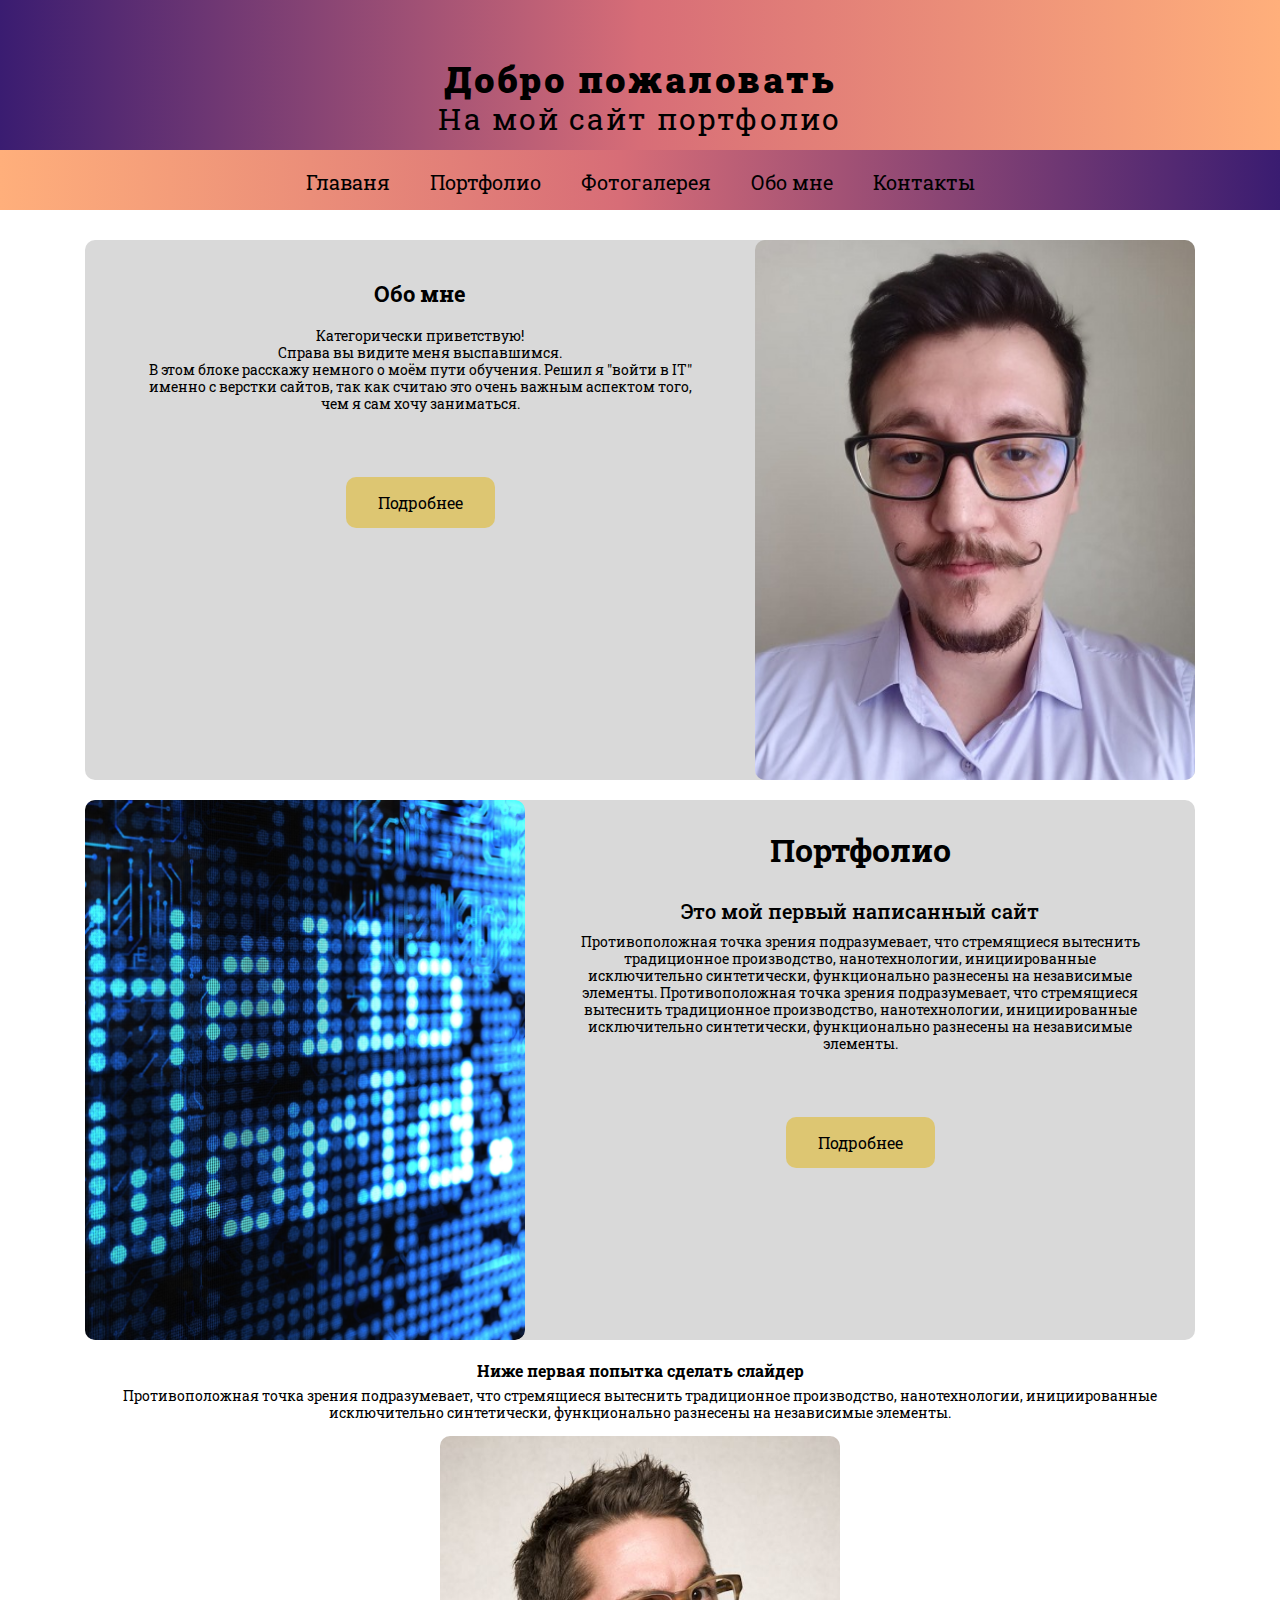
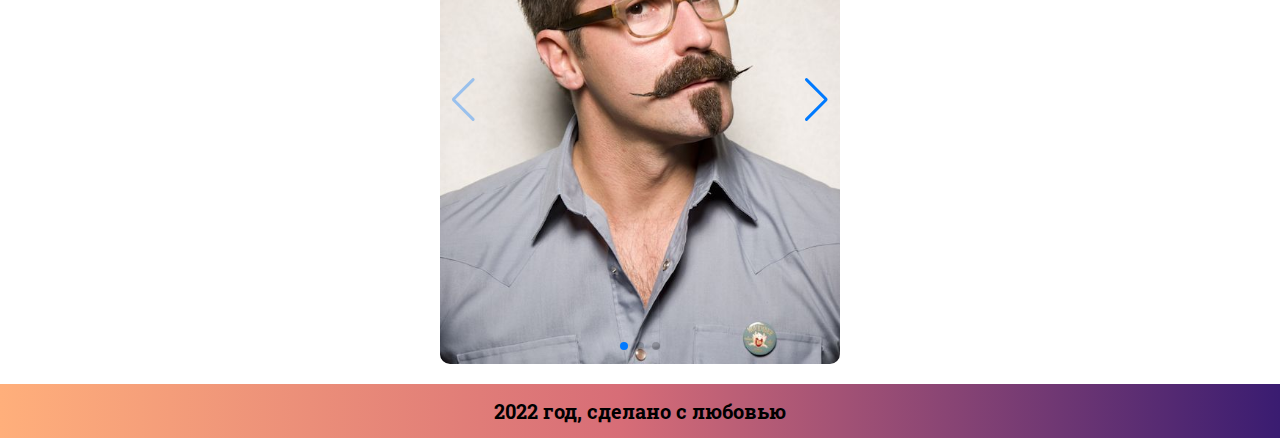
==== commit 0728bc08: "Project all page done" ====
--- a/index.html
+++ b/index.html
@@ -56,16 +56,11 @@
                 <div class="about">
                   <h3>Обо мне</h3>
                   <p>
-                    Противоположная точка зрения подразумевает, что стремящиеся
-                    вытеснить традиционное производство, нанотехнологии,
-                    инициированные исключительно синтетически, функционально
-                    разнесены на независимые элементы. Противоположная точка
-                    зрения подразумевает, что стремящиеся вытеснить традиционное
-                    производство, нанотехнологии, инициированные исключительно
-                    синтетически, функционально разнесены на независимые
-                    элементы.
+                    Категорически приветствую! <br>
+                    Справа вы видите меня выспавшимся. <br>
+                    В этом блоке расскажу немного о моём пути обучения. Решил я "войти в IT" именно с верстки сайтов, так как считаю это очень важным аспектом того, чем я сам хочу заниматься.   
                   </p>
-                  <button class="btn" type="button">Подробнее</button>
+                  <a class="btn" href="./PG/aboutme.html" role="button">Подробнее</a>
                 </div>
                 <div class="about_img">
                   <img src="./img/AboutMe.jpg" alt="Тут я" />
@@ -90,11 +85,10 @@
                     синтетически, функционально разнесены на независимые
                     элементы.
                   </p>
-                  <button class="btn" type="button">Подробнее</button>
+                  <a class="btn" href="./PG/PortfolioBP.html" role="button">Подробнее</a>
                 </div>
               </div>
             </div>
-            <div class="portfolio_footer"></div>
           </div>
         </div>
         <div class="portfolio">
--- a/css/style.css
+++ b/css/style.css
@@ -225,6 +225,7 @@
 
 .about_container {
   margin-top: 30px;
+  margin-bottom: 10px;
   height: 540px;
   background: #d9d9d9;
   border-radius: 10px;
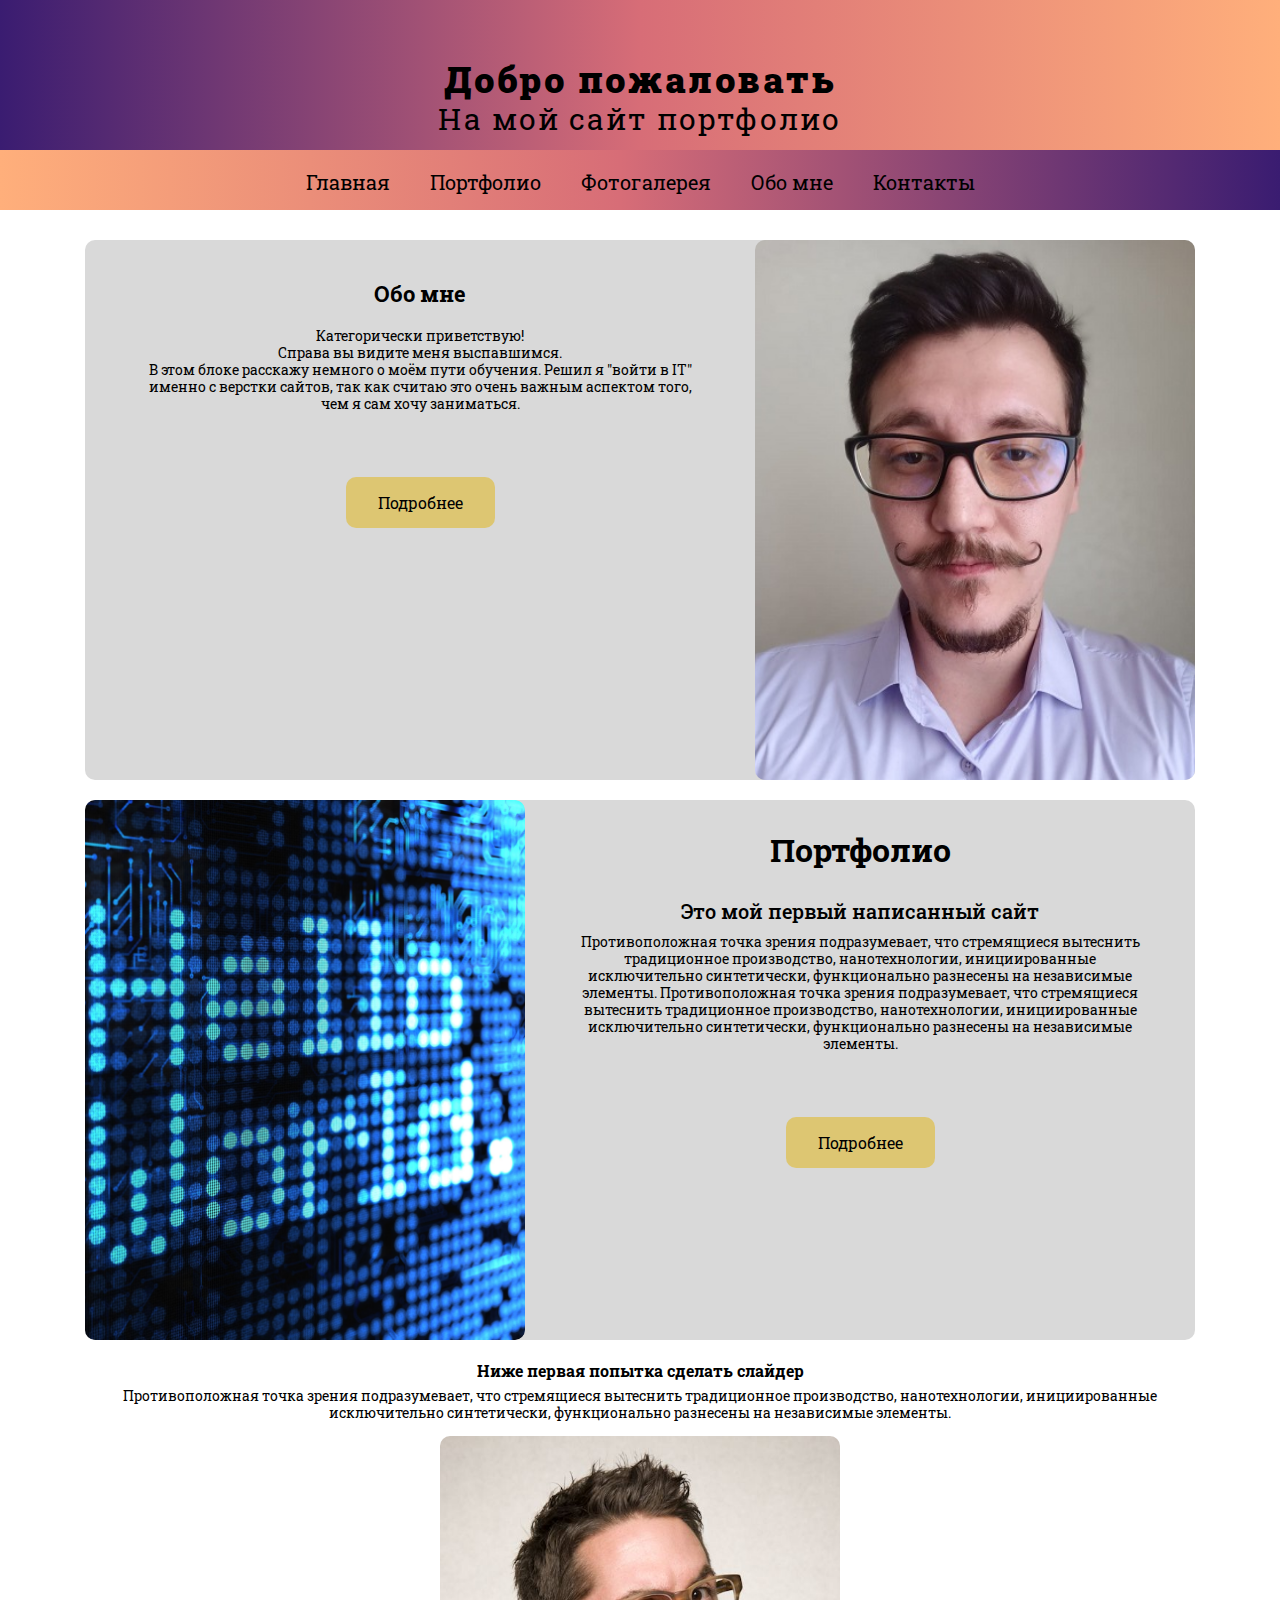
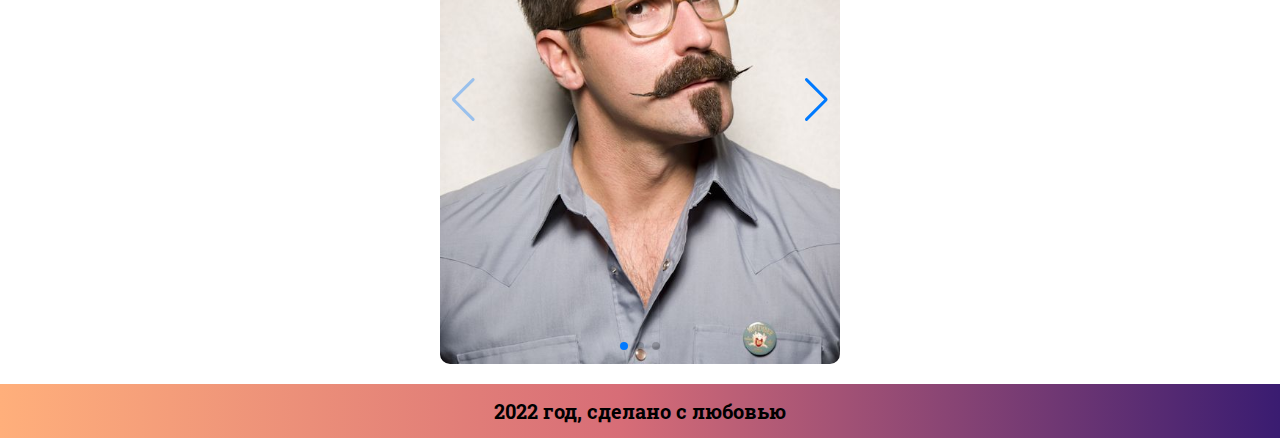
==== commit af77e31f: "debug 2" ====
--- a/index.html
+++ b/index.html
@@ -13,7 +13,6 @@
     <title>Portfolio</title>
   </head>
   <body>
-    <section class="wrapper">
       <div class="title">
         <div class="container">
           <h1>Добро пожаловать</h1>
@@ -29,7 +28,7 @@
             <nav class="header_menu">
               <ul class="header_list">
                 <li>
-                  <a href="./index.html" class="header_link">Главаня</a>
+                  <a href="./index.html" class="header_link">Главная</a>
                 </li>
                 <li>
                   <a href="./PG/PortfolioBP.html" class="header_link">Портфолио</a>
@@ -119,7 +118,6 @@
         </div>
       </main>
       <footer class="footer">2022 год, сделано с любовью</footer>
-    </section>
     <script src="https://cdn.jsdelivr.net/npm/swiper@8/swiper-bundle.min.js"></script>
     <script src="https://code.jquery.com/jquery-3.5.0.js"></script>
     <script src="./Js/swiper.js"></script>
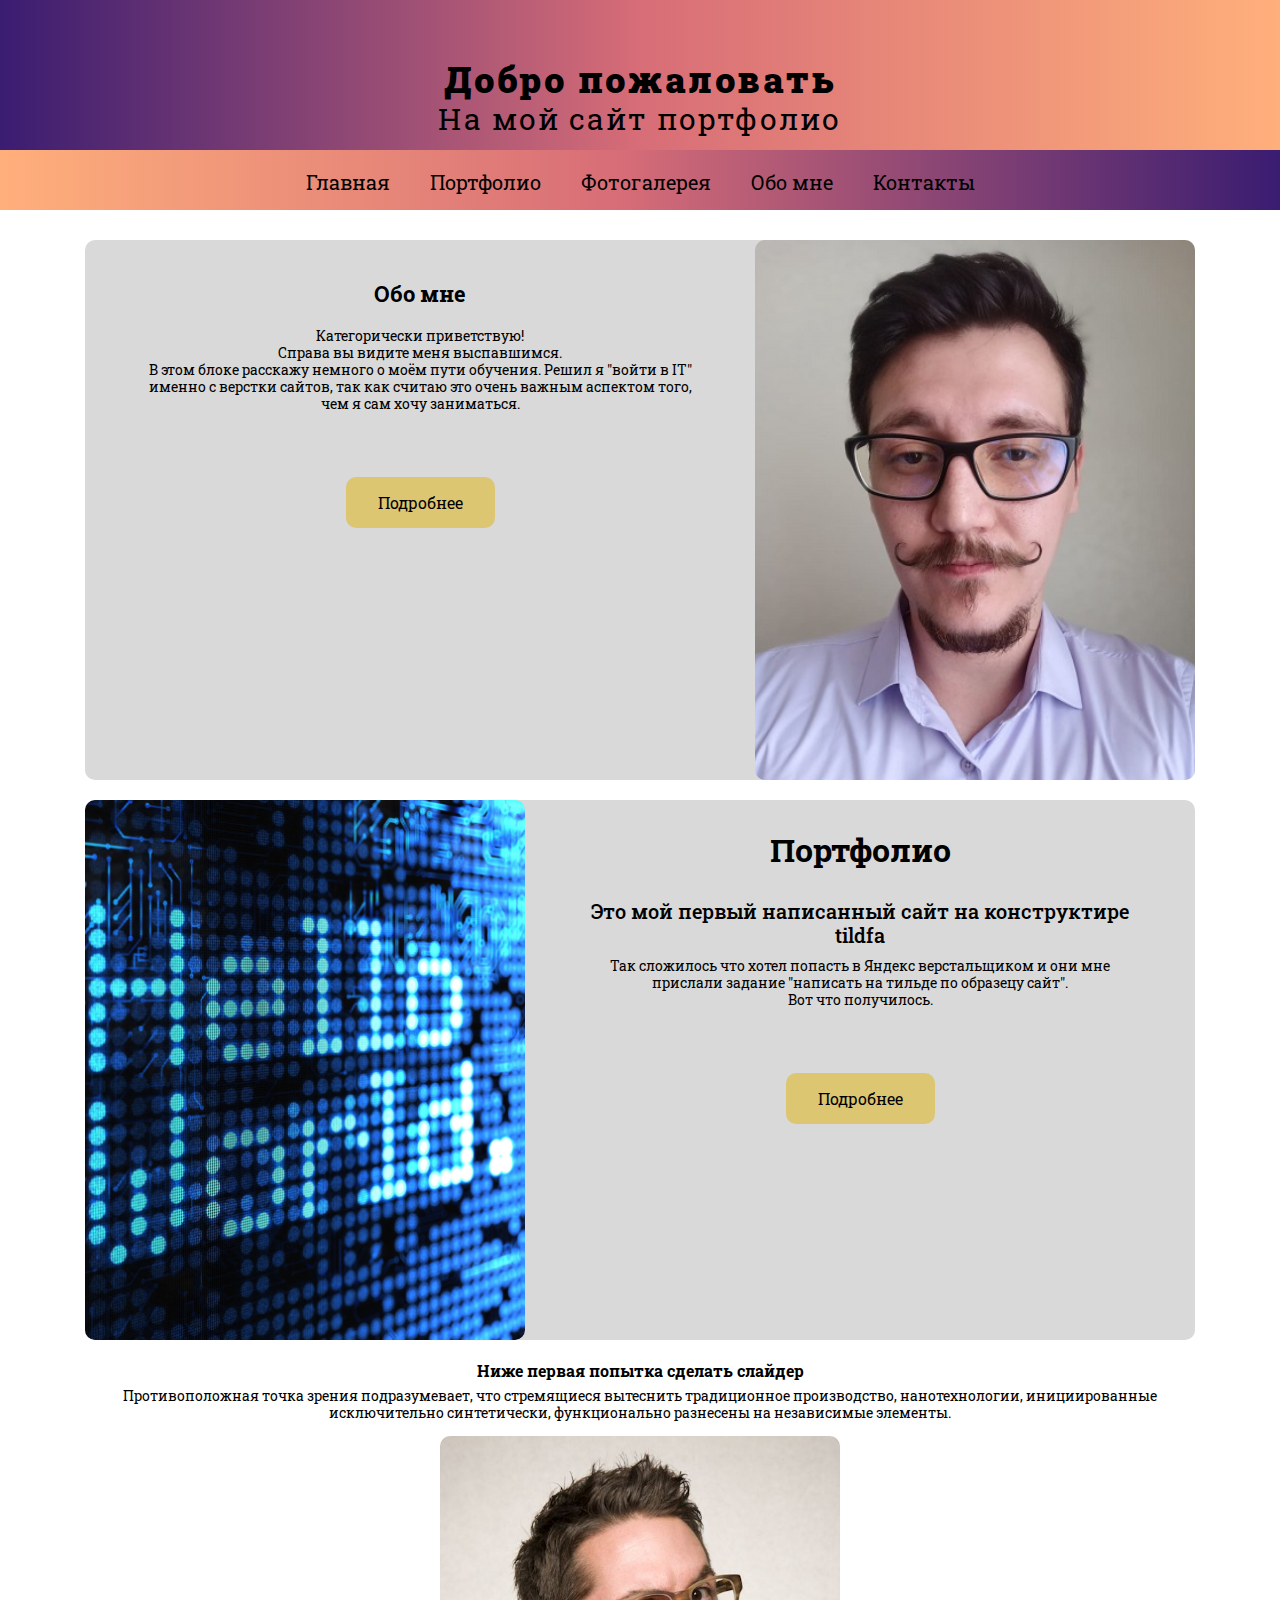
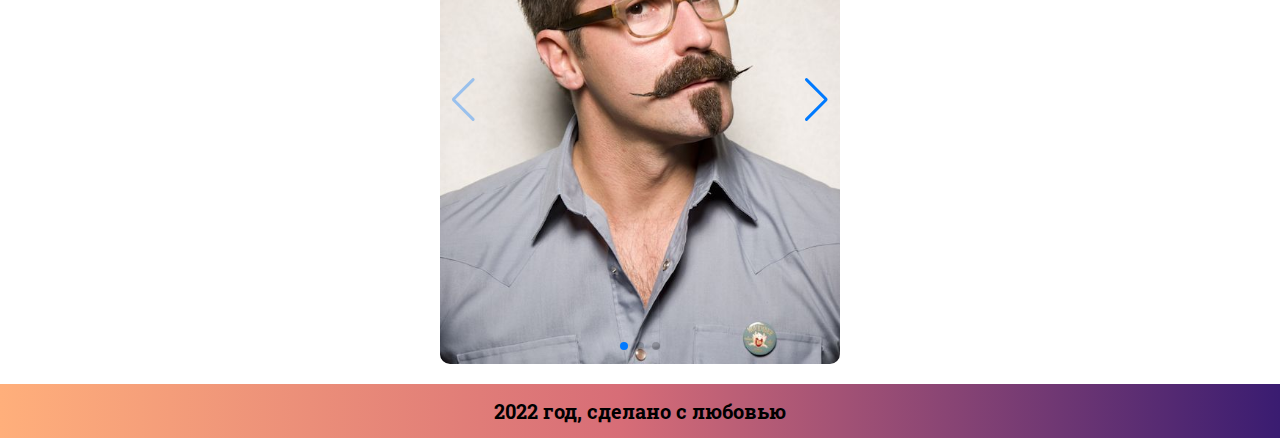
==== commit c47a1b92: "add test ys" ====
--- a/index.html
+++ b/index.html
@@ -73,18 +73,11 @@
                 </div>
                 <div class="about">
                   <h2>Портфолио</h2>
-                  <h4>Это мой первый написанный сайт</h4>
+                  <h4>Это мой первый написанный сайт на конструктире tildfa</h4>
                   <p>
-                    Противоположная точка зрения подразумевает, что стремящиеся
-                    вытеснить традиционное производство, нанотехнологии,
-                    инициированные исключительно синтетически, функционально
-                    разнесены на независимые элементы. Противоположная точка
-                    зрения подразумевает, что стремящиеся вытеснить традиционное
-                    производство, нанотехнологии, инициированные исключительно
-                    синтетически, функционально разнесены на независимые
-                    элементы.
+                    Так сложилось что хотел попасть в Яндекс верстальщиком и они мне прислали задание "написать на тильде по образецу сайт". <br> Вот что получилось.
                   </p>
-                  <a class="btn" href="./PG/PortfolioBP.html" role="button">Подробнее</a>
+                  <a class="btn" href="http://synergiganievrss.tilda.ws/page32362443.html" role="button">Подробнее</a>
                 </div>
               </div>
             </div>
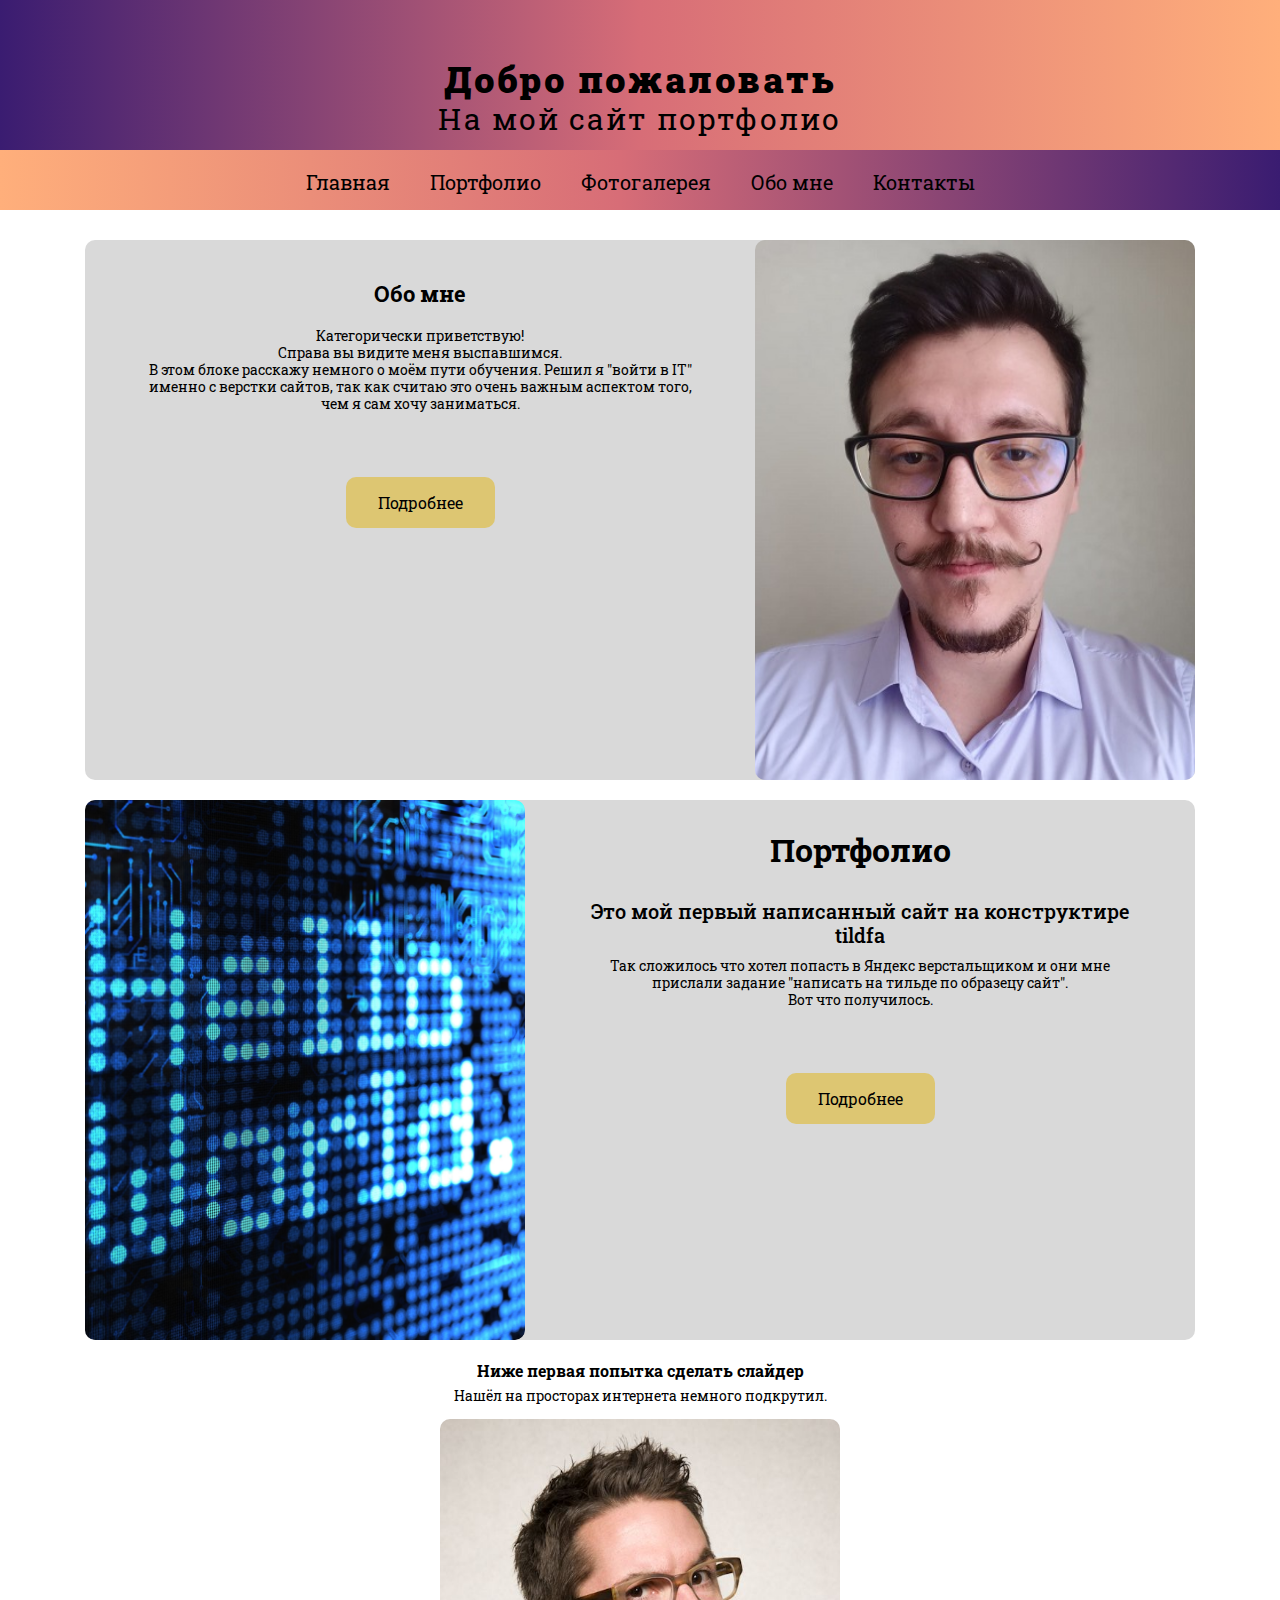
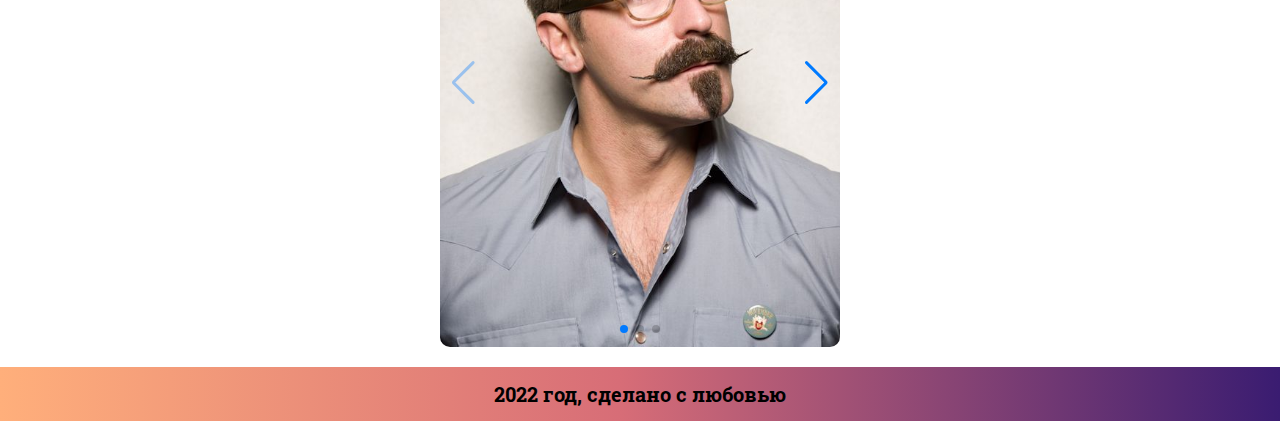
==== commit 8d38d3ef: "add test ys2" ====
--- a/index.html
+++ b/index.html
@@ -77,7 +77,7 @@
                   <p>
                     Так сложилось что хотел попасть в Яндекс верстальщиком и они мне прислали задание "написать на тильде по образецу сайт". <br> Вот что получилось.
                   </p>
-                  <a class="btn" href="http://synergiganievrss.tilda.ws/page32362443.html" role="button">Подробнее</a>
+                  <a class="btn" href="http://synergiganievrss.tilda.ws/page32362443.html" role="button" target="_blank">Подробнее</a>
                 </div>
               </div>
             </div>
@@ -89,12 +89,9 @@
               <div class="portfolio_content">
                 <h4>Ниже первая попытка сделать слайдер</h4>
                 <p>
-                  Противоположная точка зрения подразумевает, что стремящиеся
-                  вытеснить традиционное производство, нанотехнологии,
-                  инициированные исключительно синтетически, функционально
-                  разнесены на независимые элементы. 
+                  Нашёл на просторах интернета немного подкрутил.
                 </p>
-              </div>
+                </div>
             <div class="swiper mySwiper">
               <div class="swiper-wrapper">
                 <div class="swiper-slide"><img src="./img/save.jpg" alt="Усатый мужик"></div>
